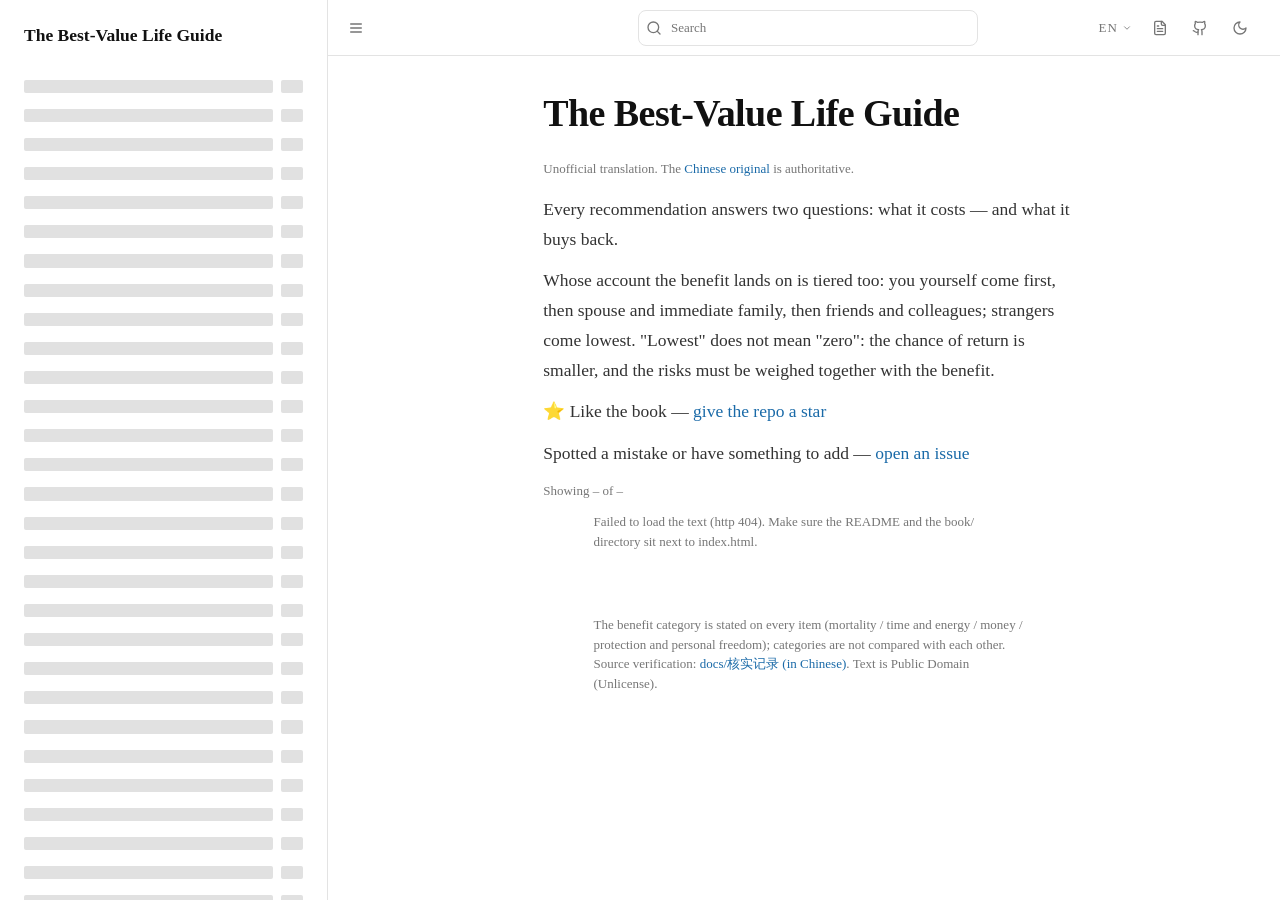
==== site/index.html @ 5a3133ff "fix(site): parse Portuguese field labels in entry cards (#85) I18N.pt already said Custo/Benefício/F" ====
<!doctype html>
<html lang="ru">
<head>
<script>/* per-language override (set in /{lang}/ copies) */ window.__HTLB_LANG__=window.__HTLB_LANG__||null; window.__HTLB_BASE__=window.__HTLB_BASE__||'';</script>
<script>
/* HTLB_LANGS_BEGIN */
window.__HTLB_LANGS__={"codes":["en","ru","zh","es","pt"],"primary":"en","shortLabels":{"en":"EN","ru":"РУ","zh":"中","es":"ES","pt":"PT"},"menuLabels":{"en":"English","ru":"Русский","zh":"中文","es":"Español","pt":"Português"},"readmes":{"en":"README.md","ru":"README.ru.md","zh":"README.zh.md","es":"README.es.md","pt":"README.pt.md"},"ogLocales":{"en":"en_US","ru":"ru_RU","zh":"zh_CN","es":"es_419","pt":"pt_BR"},"inLanguages":{"en":"en","ru":"ru","zh":"zh-CN","es":"es-419","pt":"pt-BR"}};
/* HTLB_LANGS_END */
</script>
<script>
/* Root → /{lang}/ (v2 default). Skip if already under a known lang or v1|v2. */
(function(){
  if (window.__HTLB_LANG__) return;
  try {
    var L = window.__HTLB_LANGS__ || {codes:['en'], primary:'en'};
    var codes = L.codes || ['en'];
    var primary = L.primary || 'en';
    var segs = location.pathname.replace(/\/+$/,'').split('/').filter(Boolean);
    if (segs.length && segs[segs.length-1] === 'index.html') segs.pop();
    var last = segs[segs.length-1] || '';
    if (codes.indexOf(last) >= 0 || last === 'v1' || last === 'v2') return;
    if (segs.length >= 2) {
      var prev = segs[segs.length-2];
      if (prev === 'v1' || prev === 'v2') return;
    }
    var p = new URLSearchParams(location.search);
    var saved = localStorage.getItem('htlb-lang');
    var nav = (navigator.language || '').toLowerCase();
    var sys = null;
    var sorted = codes.slice().sort(function(a,b){ return b.length - a.length; });
    for (var i = 0; i < sorted.length; i++) {
      if (nav.startsWith(sorted[i])) { sys = sorted[i]; break; }
    }
    var lang = p.get('lang') || saved || sys || primary;
    if (codes.indexOf(lang) < 0) lang = primary;
    var prefix = segs.length ? '/' + segs.join('/') + '/' : '/';
    location.replace(prefix + lang + '/' + location.search + location.hash);
  } catch (e) {}
})();
</script>
<meta charset="utf-8">
<meta name="viewport" content="width=device-width, initial-scale=1">
<title>Пособие по выгодной жизни · Меньше времени, сил и расходов — больше жизни, свободы и денег</title>
<meta name="description" content="Руководство, отсортированное по соотношению «результат/затраты»: 528 рекомендаций — здоровье и долголетие, первая помощь, деньги, защита от мошенников, правовые красные линии, работа, семья. У каждой — стоимость, эффект, уровень доказательности и первоисточник; фильтры по деньгам, времени и силе воли.">
<meta name="keywords" content="здоровье,долголетие,доказательная медицина,смертность,экономия,финансы,мошенники,первая помощь,право,пособия,бизнес,выгода">
<meta name="author" content="Как жить выгодно (перевод HowToLiveBetter)">
<meta name="robots" content="index,follow,max-image-preview:large,max-snippet:-1">
<meta name="theme-color" content="#ffffff" media="(prefers-color-scheme: light)">
<meta name="theme-color" content="#111111" media="(prefers-color-scheme: dark)">
<link rel="canonical" href="https://dlgrv.github.io/HowToLiveBetter/">
<link rel="icon" href="data:image/svg+xml,%3Csvg xmlns='http://www.w3.org/2000/svg' viewBox='0 0 64 64'%3E%3Crect width='64' height='64' rx='14' fill='%23111111'/%3E%3Cpath d='M17 33l10 11 20-24' fill='none' stroke='white' stroke-width='7' stroke-linecap='round' stroke-linejoin='round'/%3E%3C/svg%3E">
<meta property="og:type" content="website">
<meta property="og:site_name" content="Пособие по выгодной жизни">
<meta property="og:locale" content="ru_RU">
<meta property="og:url" content="https://dlgrv.github.io/HowToLiveBetter/">
<meta property="og:title" content="Пособие по выгодной жизни">
<meta property="og:description" content="Руководство, отсортированное по соотношению «результат/затраты»: 528 рекомендаций — здоровье и долголетие, первая помощь, деньги, защита от мошенников, правовые красные линии, работа, семья. У каждой — стоимость, эффект, уровень доказательности и первоисточник; фильтры по деньгам, времени и силе воли.">
<meta property="og:image" content="https://dlgrv.github.io/HowToLiveBetter/assets/og/en.png">
<meta property="og:image:width" content="1200">
<meta property="og:image:height" content="630">
<meta name="twitter:card" content="summary_large_image">
<meta name="twitter:title" content="Пособие по выгодной жизни">
<meta name="twitter:description" content="Руководство, отсортированное по соотношению «результат/затраты»: 528 рекомендаций — здоровье и долголетие, первая помощь, деньги, защита от мошенников, правовые красные линии, работа, семья. У каждой — стоимость, эффект, уровень доказательности и первоисточник; фильтры по деньгам, времени и силе воли.">
<meta name="twitter:image" content="https://dlgrv.github.io/HowToLiveBetter/assets/og/en.png">
<script type="application/ld+json">
{"@context":"https://schema.org","@graph":[
{"@type":"WebSite","@id":"https://dlgrv.github.io/HowToLiveBetter/#website","url":"https://dlgrv.github.io/HowToLiveBetter/","name":"Пособие по выгодной жизни","description":"Руководство, отсортированное по соотношению «результат/затраты»: 528 рекомендаций — здоровье и долголетие, первая помощь, деньги, защита от мошенников, правовые красные линии, работа, семья. У каждой — стоимость, эффект, уровень доказательности и первоисточник; фильтры по деньгам, времени и силе воли.","inLanguage":"ru","potentialAction":{"@type":"SearchAction","target":{"@type":"EntryPoint","urlTemplate":"https://dlgrv.github.io/HowToLiveBetter/?q={search_term_string}"},"query-input":"required name=search_term_string"},"isBasedOn":"https://eternity4719.github.io/HowToLiveBetter/","sameAs":["https://eternity4719.github.io/HowToLiveBetter/","https://github.com/eternity4719/HowToLiveBetter"]},
{"@type":"Book","@id":"https://dlgrv.github.io/HowToLiveBetter/#book","name":"Пособие по выгодной жизни","url":"https://dlgrv.github.io/HowToLiveBetter/","inLanguage":"ru","bookFormat":"https://schema.org/EBook","numberOfPages":528,"license":"https://unlicense.org/","abstract":"Руководство, отсортированное по соотношению «результат/затраты»: 528 рекомендаций — здоровье и долголетие, первая помощь, деньги, защита от мошенников, правовые красные линии, работа, семья. У каждой — стоимость, эффект, уровень доказательности и первоисточник; фильтры по деньгам, времени и силе воли.","about":["здоровье","долголетие","личные финансы","первая помощь","право","защита прав потребителей"],"isAccessibleForFree":true,"isBasedOn":"https://eternity4719.github.io/HowToLiveBetter/","sameAs":["https://eternity4719.github.io/HowToLiveBetter/","https://github.com/eternity4719/HowToLiveBetter"]}
]}
</script>
<script>(function(){try{var s=localStorage.getItem('theme');var d=s?s==='dark':matchMedia('(prefers-color-scheme: dark)').matches;if(d)document.documentElement.classList.add('dark')}catch(e){};try{if(localStorage.getItem('htlb-side')==='collapsed')document.documentElement.classList.add('side-collapsed')}catch(e){}})();</script>
<style>
:root{
  --bg:#ffffff; --bg-alt:#f6f6f7; --bg-soft:#f6f6f7; --bg-mute:#f1f1f2; --bg-elv:#ffffff;
  --divider:#e2e2e3; --gutter:#e2e2e3;
  --t1:rgba(60,60,67,1); --t2:rgba(60,60,67,.78); --t3:rgba(60,60,67,.56);
  --brand-1:#3451b2; --brand-2:#3a5ccc; --brand-3:#5672cd; --brand-soft:rgba(100,108,255,.14);
  --green-1:#18794e; --green-soft:rgba(16,185,129,.14);
  --yellow-1:#915930; --yellow-soft:rgba(234,179,8,.14);
  --red-1:#b8272c; --red-soft:rgba(244,63,94,.14);
  --gray-1:#565a5f; --gray-soft:rgba(142,150,170,.14);
  --mark:rgba(234,179,8,.32);
  --shadow:0 1px 2px rgba(0,0,0,.04),0 1px 2px rgba(0,0,0,.06);
  --font:"Inter",ui-sans-serif,system-ui,-apple-system,"Segoe UI",Roboto,"PingFang SC","Hiragino Sans GB","Microsoft YaHei","Noto Sans SC",sans-serif;
  --mono:ui-monospace,"SF Mono",Menlo,Consolas,"Liberation Mono",monospace;
  --nav-h:64px; --side-w:272px;
  color-scheme:light;
}
html.dark{
  --bg:#1b1b1f; --bg-alt:#161618; --bg-soft:#202127; --bg-mute:#2b2b2f; --bg-elv:#202127;
  --divider:#2e2e32; --gutter:#000000;
  --t1:rgba(255,255,245,.86); --t2:rgba(235,235,245,.6); --t3:rgba(235,235,245,.38);
  --brand-1:#a8b1ff; --brand-2:#5c73e7; --brand-3:#3e63dd; --brand-soft:rgba(100,108,255,.16);
  --green-1:#3dd68c; --green-soft:rgba(16,185,129,.16);
  --yellow-1:#f9b44e; --yellow-soft:rgba(234,179,8,.16);
  --red-1:#f66f81; --red-soft:rgba(244,63,94,.16);
  --gray-1:#a4a8ae; --gray-soft:rgba(142,150,170,.16);
  --mark:rgba(234,179,8,.28);
  --shadow:0 1px 2px rgba(0,0,0,.3);
  color-scheme:dark;
}
*{box-sizing:border-box}
html{scroll-padding-top:calc(var(--nav-h) + 16px)}
body{margin:0;background:var(--bg);color:var(--t1);font:14px/1.7 var(--font);-webkit-font-smoothing:antialiased}
a{color:var(--brand-1);text-decoration:none;transition:color .25s}
a:hover{color:var(--brand-2);text-decoration:underline;text-underline-offset:2px}
button{font:inherit;color:inherit;background:none;border:0;padding:0;cursor:pointer}
:focus-visible{outline:2px solid var(--brand-1);outline-offset:2px;border-radius:4px}
mark{background:var(--mark);color:inherit;border-radius:2px;padding:0 1px}
[hidden]{display:none!important}

/* nav */
.nav{position:fixed;top:0;left:0;right:0;height:var(--nav-h);z-index:30;background:var(--bg);border-bottom:1px solid var(--divider)}
.nav-in{height:100%;display:flex;align-items:center;gap:16px;padding:0 24px}
.title{display:flex;align-items:center;gap:10px;font-weight:600;font-size:16px;color:var(--t1);white-space:nowrap}
.title:hover{text-decoration:none;color:var(--t1)}
.side-title{display:none}
.logo{width:24px;height:24px;border-radius:6px;background:linear-gradient(135deg,var(--brand-3),var(--brand-1));display:grid;place-items:center;color:#fff;font-size:12px;font-weight:700}
.logo svg{width:15px;height:15px}
.search{flex:1;max-width:520px;margin-left:auto;position:relative}
.search input{width:100%;height:40px;padding:0 44px 0 40px;border-radius:8px;border:1px solid transparent;background:var(--bg-alt);color:var(--t1);font:inherit;font-size:14px;transition:border-color .25s,background .25s}
.search input:hover{border-color:var(--divider)}
.search input:focus{outline:0;border-color:var(--brand-1);background:var(--bg)}
.search input::placeholder{color:var(--t3)}
.search svg{position:absolute;left:12px;top:50%;transform:translateY(-50%);width:18px;height:18px;fill:none;stroke:var(--t3);stroke-width:2;pointer-events:none}
.search kbd{position:absolute;right:10px;top:50%;transform:translateY(-50%);font:500 11px/1 var(--font);color:var(--t3);border:1px solid var(--divider);border-radius:4px;padding:3px 6px;background:var(--bg-elv);pointer-events:none}
.nav-r{display:flex;align-items:center;gap:8px}
.icon-btn{width:36px;height:36px;border-radius:8px;display:grid;place-items:center;color:var(--t2);transition:background .25s,color .25s;flex:0 0 auto}
.icon-btn:hover{background:var(--bg-soft);color:var(--t1)}
.icon-btn svg{width:20px;height:20px}
/* кнопка темы вместо ползунка (v1 тоже): луна в светлой, солнце в тёмной */
.theme-btn .sun{display:none}
html.dark .theme-btn .sun{display:block}
html.dark .theme-btn .moon{display:none}
/* старый ползунок темы больше не используется */
.switch{display:none!important}
.menu-btn{display:none}

/* sidebar */
.sidebar{position:fixed;top:var(--nav-h);bottom:0;left:0;width:var(--side-w);background:var(--bg-alt);padding:32px 32px 96px;overflow-y:auto;overscroll-behavior:contain;z-index:20}
.group{padding-bottom:20px;margin-bottom:20px;border-bottom:1px solid var(--divider)}
.group:last-of-type{border-bottom:0}
.gt{font-size:14px;font-weight:700;color:var(--t1);line-height:24px;margin-bottom:4px;display:block}
.gt small{font-weight:400;font-size:12px;color:var(--t3);display:block;line-height:16px;margin-top:2px}
.sec-links{display:flex;flex-direction:column}
.sec-link{display:flex;justify-content:space-between;align-items:center;gap:8px;padding:4px 0;font-size:14px;font-weight:500;color:var(--t2);line-height:24px;text-align:left;transition:color .25s;border-radius:0}
.sec-link:hover{color:var(--t1)}
.sec-link[aria-pressed="true"]{color:var(--brand-1)}
.sec-link i{font-style:normal;font-size:12px;color:var(--t3);font-variant-numeric:tabular-nums}
.sec-link.all{padding-bottom:8px;margin-bottom:4px;border-bottom:1px solid var(--divider)}
.chips{display:flex;flex-wrap:wrap;gap:6px;padding-top:6px}
.chip{border:1px solid var(--divider);background:var(--bg-elv);color:var(--t2);border-radius:999px;padding:3px 11px;font-size:12px;font-weight:500;line-height:18px;transition:all .2s}
.chip:hover{border-color:var(--brand-3);color:var(--t1)}
.chip[aria-pressed="true"]{background:var(--brand-soft);border-color:var(--brand-1);color:var(--brand-1)}
.toggle{display:flex;align-items:center;gap:8px;font-size:13px;color:var(--t2);padding:4px 0;cursor:pointer;font-weight:500}
.toggle input{accent-color:var(--brand-1);width:15px;height:15px;margin:0}
.reset{display:inline-flex;align-items:center;gap:6px;margin-top:8px;padding:6px 14px;border:1px solid var(--divider);border-radius:20px;font-size:13px;font-weight:500;color:var(--t2);background:var(--bg-elv);transition:all .25s}
.reset:hover{border-color:var(--brand-1);color:var(--brand-1)}
.doc-links{margin-top:8px;font-size:14px;color:var(--t3)}
.doc-links a{margin-right:4px}
.hint{font-size:12px;color:var(--t3);line-height:1.6;margin-top:16px}
.hint p{margin:4px 0}
.backdrop{display:none}

/* content */
.content{padding:calc(var(--nav-h) + 40px) 48px 128px calc(var(--side-w) + 48px)}
.doc{max-width:900px;margin:0 auto}
.doc-head{margin-bottom:28px}
.doc-head h1{font-size:32px;line-height:40px;font-weight:700;letter-spacing:-.02em;margin:0 0 8px}
.doc-head p{margin:0;color:var(--t2);font-size:16px}
.doc-head .stat{color:var(--t3);font-size:14px;margin-top:6px}
.doc-head .meta-line{margin-top:10px;font-size:14px;color:var(--t3)}
.doc-head .meta-line a{white-space:nowrap;margin:0 6px}
.doc-head .fork-note{margin:10px 0 0;font-size:13px;line-height:1.5;color:var(--t3)}
.doc-head .fork-note a{color:var(--brand-1)}
#feedback-line{margin-top:6px}
.meta-line a{color:var(--t2);text-decoration:underline;text-decoration-color:var(--divider);text-underline-offset:3px}
.meta-line a:hover{color:var(--brand-1);text-decoration-color:var(--brand-1)}

.sec-block{margin-top:40px}
.sec-h{display:flex;align-items:baseline;gap:12px;padding-top:24px;border-top:1px solid var(--divider);margin-bottom:8px}
.sec-h h2{font-size:24px;line-height:32px;font-weight:600;letter-spacing:-.02em;margin:0}
.sec-h .shown{margin-left:auto;font-size:13px;color:var(--t3);font-variant-numeric:tabular-nums}
.intro{margin:0 0 20px;color:var(--t2);font-size:14px;max-width:100%}

.card{background:var(--bg-soft);border:1px solid transparent;border-radius:12px;padding:22px 24px 18px;margin-bottom:16px;transition:border-color .25s,background .25s;content-visibility:auto;contain-intrinsic-size:300px;contain-intrinsic-size:auto 300px}
.card:hover{border-color:var(--divider)}
.card-h{display:flex;align-items:flex-start;gap:10px;margin-bottom:10px}
.card-h h3{margin:0;font-size:18px;line-height:28px;font-weight:600;letter-spacing:-.01em;flex:1;min-width:0;overflow-wrap:anywhere}
.card-h .idx{color:var(--t3);font-size:14px;line-height:28px;font-variant-numeric:tabular-nums;min-width:22px}
.card-h .anchor{opacity:0;color:var(--brand-1);font-size:16px;line-height:28px;font-weight:500;transition:opacity .2s}
.card:hover .anchor,.anchor:focus-visible{opacity:1}
.badges{display:flex;flex-wrap:wrap;gap:6px;margin-bottom:14px}
.badge{display:inline-block;border-radius:10px;padding:0 10px;line-height:20px;font-size:12px;font-weight:600;white-space:nowrap;transform:translateY(0)}
.badge.tip{background:var(--brand-soft);color:var(--brand-1)}
.badge.A{background:var(--green-soft);color:var(--green-1)}
.badge.B{background:var(--yellow-soft);color:var(--yellow-1)}
.badge.C{background:var(--gray-soft);color:var(--gray-1)}
.badge.danger{background:var(--red-soft);color:var(--red-1)}
.badge.warn{background:var(--yellow-soft);color:var(--yellow-1)}
.badge.plain{background:var(--gray-soft);color:var(--t2);font-weight:500}
.badge.r3{background:var(--brand-soft);color:var(--brand-1)}
.badge.r2{background:var(--green-soft);color:var(--green-1)}
.badge.r1{background:var(--gray-soft);color:var(--gray-1)}
.human{margin:0 0 14px;padding:10px 14px;border-left:2px solid var(--brand-1);background:var(--brand-soft);border-radius:0 6px 6px 0;font-size:15px;line-height:1.75;color:var(--t1);overflow-wrap:anywhere}
.rows{display:grid;grid-template-columns:auto 1fr;gap:8px 16px;font-size:14px;line-height:1.75}
.rows .k{color:var(--t3);font-weight:500;font-size:13px;line-height:1.75;padding-top:1px}
.rows .v{color:var(--t1);min-width:0;overflow-wrap:anywhere}
.rows .v.note{color:var(--t2)}
.src{margin-top:14px;border-top:1px solid var(--divider);padding-top:10px}
.src summary{list-style:none;cursor:pointer;font-size:13px;font-weight:500;color:var(--t2);display:flex;align-items:center;gap:6px;user-select:none}
.src summary::-webkit-details-marker{display:none}
.src summary::before{content:"";width:6px;height:6px;border-right:1.5px solid var(--t3);border-bottom:1.5px solid var(--t3);transform:rotate(-45deg);transition:transform .2s;margin-right:2px}
.src[open] summary::before{transform:rotate(45deg)}
.src .body{padding-top:8px;font-size:13px;line-height:1.75;color:var(--t2);overflow-wrap:anywhere}
.src .body ul{margin:6px 0 0;padding-left:1.25em;list-style:disc}
.src .body li{margin:0 0 6px}
.src .body li:last-child{margin-bottom:0}

abbr.term{text-decoration:none;border-bottom:1px dotted var(--t3);cursor:help}
abbr.term:hover{border-bottom-color:var(--brand-1);color:var(--brand-1)}
.pop{position:absolute;z-index:40;background:var(--bg-elv);border:1px solid var(--divider);border-radius:8px;box-shadow:0 8px 24px rgba(0,0,0,.14);padding:10px 12px;font-size:13px;line-height:1.6;color:var(--t2)}
.pop b{display:block;color:var(--t1);font-weight:600;margin-bottom:2px}
.empty{border:1px dashed var(--divider);border-radius:12px;padding:40px 24px;text-align:center;color:var(--t2);margin-top:24px}
.empty button{margin-top:12px;padding:7px 16px;border:1px solid var(--divider);border-radius:20px;font-weight:500;background:var(--bg-elv)}
.empty button:hover{border-color:var(--brand-1);color:var(--brand-1)}
.status{color:var(--t3);padding:40px 0;text-align:center}
.status code{font-family:var(--mono);font-size:13px;background:var(--bg-mute);padding:2px 6px;border-radius:4px}
.skel,.skel-bar{display:none}
.foot{margin-top:64px;padding-top:24px;border-top:1px solid var(--divider);color:var(--t3);font-size:13px;line-height:1.7}

@media (max-width:960px){
  :root{--nav-h:56px}
  .nav-in{padding:0 calc((var(--nav-h) - 36px) / 2);gap:10px}
  .title span{display:none}
  .search input{padding-right:16px}
  .search kbd{display:none}
  .menu-btn{display:grid}
  .ic-doc{display:none}
  .sidebar{transform:translateX(-100%);transition:transform .25s;box-shadow:none;padding:24px 24px 96px;width:min(var(--side-w),86vw)}
  .sidebar.open{transform:none;box-shadow:0 8px 24px rgba(0,0,0,.2)}
  .backdrop{display:block;position:fixed;inset:0;background:rgba(0,0,0,.4);z-index:15;opacity:0;pointer-events:none;transition:opacity .25s}
  .backdrop.on{opacity:1;pointer-events:auto}
  .content{padding:calc(var(--nav-h) + 24px) 20px 96px}
  .doc-head h1{font-size:26px;line-height:34px}
  .card{padding:18px 16px 14px;border-radius:10px}
  .card-h h3{font-size:16px;line-height:24px}
  .card-h .idx{line-height:24px}
  .human{padding:9px 12px;font-size:14px;margin-bottom:12px}
  .rows{grid-template-columns:1fr;gap:4px}
  .rows .k{padding-top:6px}
  .rows .k:first-child{padding-top:0}
}
@media (prefers-reduced-motion:reduce){*{transition:none!important}}

/* language dropdown */
.lang-dd{position:relative}
.lang-dd>summary{list-style:none;cursor:pointer;display:grid;place-items:center;gap:5px;height:36px;border-radius:8px;border:0;background:none;grid-auto-flow:column;grid-template-columns:auto auto;column-gap:4px;align-items:center;padding:0 8px;width:auto;min-width:32px;transition:background .25s,color .25s}
.lang-dd>summary::-webkit-details-marker{display:none}
.lang-dd>summary:hover{background:var(--bg-soft);color:var(--t1)}
.lang-dd>summary svg{width:12px;height:12px;color:var(--t3)}
#lang-label{font:600 12px/1 var(--sans);letter-spacing:.08em}
.lang-dd[open]>summary{background:var(--bg-soft);color:var(--t1)}
.lang-menu{position:absolute;right:0;top:calc(100% + 6px);background:var(--bg-elv);border:1px solid var(--divider);border-radius:10px;box-shadow:0 8px 24px rgba(0,0,0,.18);padding:4px;min-width:120px;z-index:50}
.lang-menu button{display:block;width:100%;text-align:left;padding:7px 12px;border:0;border-radius:7px;background:none;color:var(--t1);font:inherit;font-size:13px;cursor:pointer;white-space:nowrap}
.lang-menu button:hover{background:var(--brand-soft);color:var(--brand-1)}
.lang-menu button[aria-current="true"]{color:var(--brand-1);font-weight:600}

</style>
</head>
<body>

<noscript>
  <div class="doc">
    <div class="doc-head">
      <h1>Пособие по выгодной жизни</h1>
      <p>Русский перевод книги HowToLiveBetter (高性价比人生指南 · «Пособие по выгодной жизни»): 31 раздел, каждая рекомендация — с стоимостью, эффектом, уровнем доказательности и первоисточником.</p>
      <p>Фильтры и поиск на этой странице требуют JavaScript. Текст можно читать напрямую: <a href="README.ru.md">README.ru.md</a> (оглавление) и каталог <a href="book/ru/">book/ru/</a>.</p>
    </div>
  </div>
</noscript>

<header class="nav">
  <div class="nav-in">
    <button type="button" class="icon-btn menu-btn" id="menu" aria-label="Открыть фильтры" aria-expanded="false"><svg viewBox="0 0 24 24" fill="none" stroke="currentColor" stroke-width="2" stroke-linecap="round" stroke-linejoin="round" aria-hidden="true"><line x1="4" x2="20" y1="6" y2="6"/><line x1="4" x2="20" y1="12" y2="12"/><line x1="4" x2="20" y1="18" y2="18"/></svg></button>
    <a class="title nav-title" href="./"><span class="logo" aria-hidden="true"><svg viewBox="0 0 24 24"><path d="M6 12.5l4 4 8-9.5" fill="none" stroke="currentColor" stroke-width="2.6" stroke-linecap="round" stroke-linejoin="round"/></svg></span><span>Пособие по выгодной жизни</span></a>
    <label class="search">
      <svg viewBox="0 0 24 24" fill="none" stroke="currentColor" stroke-width="2" stroke-linecap="round" stroke-linejoin="round" aria-hidden="true"><circle cx="11" cy="11" r="8"/><path d="m21 21-4.3-4.3"/></svg>
      <input id="q" type="search" placeholder="Поиск по рекомендациям" autocomplete="off" aria-label="Поиск по рекомендациям">
      <kbd>/</kbd>
    </label>
    <div class="nav-r">
      <details class="lang-dd" id="lang">
        <summary title="Language / Язык / 语言" aria-label="Выбрать язык"><span id="lang-label">РУ</span><svg viewBox="0 0 24 24" fill="none" stroke="currentColor" stroke-width="2" stroke-linecap="round" stroke-linejoin="round" aria-hidden="true"><path d="m6 9 6 6 6-6"/></svg></summary>
                                                                                                                                                                                                                                                                                                                                                                                <div class="lang-menu" role="menu">
          <button type="button" role="menuitem" data-lang="en">English</button>
          <button type="button" role="menuitem" data-lang="ru">Русский</button>
          <button type="button" role="menuitem" data-lang="zh">中文</button>
          <button type="button" role="menuitem" data-lang="es">Español</button>
          <button type="button" role="menuitem" data-lang="pt">Português</button>
        </div>
      </details>
      <a class="icon-btn ic-doc" href="README.ru.md" title="Открыть README.ru" aria-label="README"><svg viewBox="0 0 24 24" fill="none" stroke="currentColor" stroke-width="2" stroke-linecap="round" stroke-linejoin="round" aria-hidden="true"><path d="M15 2H6a2 2 0 0 0-2 2v16a2 2 0 0 0 2 2h12a2 2 0 0 0 2-2V7Z"/><path d="M14 2v4a2 2 0 0 0 2 2h4"/><path d="M10 9H8"/><path d="M16 13H8"/><path d="M16 17H8"/></svg></a>
      <a class="icon-btn ic-gh" href="https://github.com/dlgrv/HowToLiveBetter" target="_blank" rel="noopener" title="Исходный репозиторий на GitHub" aria-label="GitHub"><svg viewBox="0 0 24 24" fill="none" stroke="currentColor" stroke-width="2" stroke-linecap="round" stroke-linejoin="round" aria-hidden="true"><path d="M15 22v-4a4.8 4.8 0 0 0-1-3.5c3 0 6-2 6-5.5.08-1.25-.27-2.48-1-3.5.28-1.15.28-2.35 0-3.5 0 0-1 0-3 1.5-2.64-.5-5.36-.5-8 0C6 2 5 2 5 2c-.3 1.15-.3 2.35 0 3.5A5.403 5.403 0 0 0 4 9c0 3.5 3 5.5 6 5.5-.39.49-.68 1.05-.85 1.65-.17.6-.22 1.23-.15 1.85v4"/><path d="M9 18c-4.51 2-5-2-7-2"/></svg></a>
      <button type="button" class="icon-btn theme-btn" id="theme" aria-label="Переключить тёмную тему" title="Переключить тёмную тему"><svg class="sun" viewBox="0 0 24 24" fill="none" stroke="currentColor" stroke-width="2" stroke-linecap="round" stroke-linejoin="round" aria-hidden="true"><circle cx="12" cy="12" r="4"/><path d="M12 2v2"/><path d="M12 20v2"/><path d="m4.93 4.93 1.41 1.41"/><path d="m17.66 17.66 1.41 1.41"/><path d="M2 12h2"/><path d="M20 12h2"/><path d="m19.07 4.93-1.41 1.41"/><path d="m6.34 17.66-1.41 1.41"/></svg><svg class="moon" viewBox="0 0 24 24" fill="none" stroke="currentColor" stroke-width="2" stroke-linecap="round" stroke-linejoin="round" aria-hidden="true"><path d="M12 3a6 6 0 0 0 9 9 9 9 0 1 1-9-9Z"/></svg></button>
    </div>
  </div>
</header>

<div class="backdrop" id="backdrop"></div>
<div class="pop" id="pop" role="tooltip" hidden><b></b><span></span></div>
<aside class="sidebar" id="sidebar">
  <a class="title side-title" href="./"><span class="logo" aria-hidden="true"><svg viewBox="0 0 24 24"><path d="M6 12.5l4 4 8-9.5" fill="none" stroke="currentColor" stroke-width="2.6" stroke-linecap="round" stroke-linejoin="round"/></svg></span><span>Пособие по выгодной жизни</span></a>
  <div class="group">
    <div class="sec-links" id="f-sec" data-dim="sec" aria-busy="true">
      <div class="skel-nav" id="skel-nav" aria-hidden="true"></div>
      <script>
      (function(){
        var sk=document.getElementById('skel-nav'); if(!sk) return;
        var W=[42,88,62,74,55,70,48,81,66,58,76,44,69,83,51,72,60,77,53,64,79,47,71,56,85,50,68,73,59,80,46,65,78,54];
        var html='', i;
        for(i=0;i<W.length;i++){
          html+='<div class="skel-nav-row"><i class="skel-bar" style="width:'+W[i]+'%"></i><i class="skel-bar skel-bar-sm" style="width:1.4rem"></i></div>';
        }
        sk.innerHTML=html;
      })();
      </script>
    </div>
  </div>
  <div class="group">
    <div class="gt">Выгода/затраты <small>Оценка автора, сравнима в рамках одной категории</small></div>
    <div class="chips" data-dim="ratio">
      <button type="button" class="chip" data-v="极高" aria-pressed="false">Очень высокая</button>
      <button type="button" class="chip" data-v="高" aria-pressed="false">Высокая</button>
      <button type="button" class="chip" data-v="一般" aria-pressed="false">Обычная</button>
    </div>
  </div>
  <div class="group">
    <div class="gt">Что получаешь <small>Категории не сравниваются между собой</small></div>
    <div class="chips" data-dim="lens">
      <button type="button" class="chip" data-v="死亡率" aria-pressed="false">Жизнь</button>
      <button type="button" class="chip" data-v="金钱" aria-pressed="false">Деньги</button>
      <button type="button" class="chip" data-v="时间" aria-pressed="false">Время и силы</button>
      <button type="button" class="chip" data-v="自由" aria-pressed="false">Свобода</button>
    </div>
  </div>
  <div class="group">
    <div class="gt">Доказательность <small>Метаанализ/RCT · есть исследования · консенсус</small></div>
    <div class="chips" data-dim="grade">
      <button type="button" class="chip" data-v="A" aria-pressed="false">Уровень A</button>
      <button type="button" class="chip" data-v="B" aria-pressed="false">Уровень B</button>
      <button type="button" class="chip" data-v="C" aria-pressed="false">Уровень C</button>
    </div>
  </div>
  <div class="group">
    <div class="gt">Деньги</div>
    <div class="chips" data-dim="money">
      <button type="button" class="chip" data-v="0" aria-pressed="false">Бесплатно</button>
      <button type="button" class="chip" data-v="少" aria-pressed="false">Мало</button>
      <button type="button" class="chip" data-v="多" aria-pressed="false">Много</button>
    </div>
  </div>
  <div class="group">
    <div class="gt">Время</div>
    <div class="chips" data-dim="time">
      <button type="button" class="chip" data-v="少" aria-pressed="false">На бегу</button>
      <button type="button" class="chip" data-v="中" aria-pressed="false">Несколько часов</button>
      <button type="button" class="chip" data-v="多" aria-pressed="false">Каждый день</button>
    </div>
  </div>
  <div class="group">
    <div class="gt">Сила воли</div>
    <div class="chips" data-dim="will">
      <button type="button" class="chip" data-v="否" aria-pressed="false">Не нужна</button>
      <button type="button" class="chip" data-v="些" aria-pressed="false">Немного</button>
      <button type="button" class="chip" data-v="是" aria-pressed="false">Сильно</button>
    </div>
  </div>
  <div class="group">
    <label class="toggle"><input type="checkbox" id="f-dispute"> только спорные</label>
    <label class="toggle"><input type="checkbox" id="f-todo"> только требующие проверки</label>
    <button type="button" class="reset" id="reset">Сбросить фильтры</button>
  </div>
  <div class="hint">
    <p>Раздел выбирается один, затраты и уровень — можно несколько. Внутри группы выбор «или», между группами «и».</p>
    <p>Внутри раздела — по убыванию выгоды. Поиск не меняет порядок.</p>
    <p>Данные — из каталога <a href="book/ru/">book/ru/</a> (…); правки текста вносятся там.</p>
  </div>
</aside>

<main class="content">
  <div class="doc">
    <div class="doc-head">
      <h1>Пособие по выгодной жизни</h1>
      <p class="fork-note" id="fork-note"></p>
      <p>Каждая рекомендация отвечает на два вопроса: чем рискуешь — и что получаешь.</p>
      <p>Кому достаётся выгода, тоже разбито по уровням: сам ты — выше всего, затем супруг и близкие родственники, потом друзья и коллеги, незнакомцы — ниже всех. «Ниже всех» не значит «ноль»: просто надёжда на ответ меньше, а риски нужно учитывать вместе с выгодой.</p>
      <p class="meta-line" id="feedback-line-star">
        <span aria-hidden="true">⭐</span>
        <span id="fb-star-t">Понравилась книга —</span>
        <a id="fb-star" href="https://github.com/dlgrv/HowToLiveBetter" target="_blank" rel="noopener">поставьте звезду репозиторию</a>
      </p>
      <p class="meta-line" id="feedback-line">
        <span id="fb-issue-t">Нашли ошибку в переводе или есть что добавить —</span>
        <a id="fb-issue" href="https://github.com/dlgrv/HowToLiveBetter/issues/new?template=translation-feedback.md" target="_blank" rel="noopener">откройте issue</a>
      </p>
      <div class="stat" aria-live="polite">Показано <span id="cnt"><i class="skel-bar skel-stat" aria-hidden="true"></i><span class="stat-fallback">–</span></span> из <span id="tot"><i class="skel-bar skel-stat" aria-hidden="true"></i><span class="stat-fallback">–</span></span></div>
    </div>
    <div id="list" aria-busy="true">
      <div class="skel" id="skel" aria-hidden="true"></div>
      <script>
      (function(){
        var sk=document.getElementById('skel'); if(!sk) return;
        var H=[[42,3],[48,3],[36,3],[55,3],[40,3],[50,3]];
        var C=[
          [72,100,88,92,78],[64,96,70,85,60],[68,100,82,90,74],
          [58,94,76,88,66],[75,98,84,91,71],[61,95,68,80,55],
          [70,100,80,86,72],[66,97,73,89,63],[77,99,85,93,69]
        ];
        function card(a){
          return '<div class="skel-card">'
            +'<i class="skel-bar" style="width:'+a[0]+'%"></i>'
            +'<i class="skel-bar skel-bar-body" style="width:'+a[1]+'%"></i>'
            +'<i class="skel-bar skel-bar-body" style="width:'+a[2]+'%"></i>'
            +'<i class="skel-bar skel-bar-sm" style="width:5rem;margin-top:var(--sp-3)"></i>'
            +'<i class="skel-bar skel-bar-body" style="width:'+a[3]+'%"></i>'
            +'<i class="skel-bar skel-bar-sm" style="width:4.5rem;margin-top:var(--sp-3)"></i>'
            +'<i class="skel-bar skel-bar-body" style="width:'+a[4]+'%"></i>'
            +'</div>';
        }
        var html='', i, j;
        for(i=0;i<H.length;i++){
          html+='<div class="skel-sec"><div class="skel-h"><i class="skel-bar" style="width:'+H[i][0]+'%"></i><i class="skel-bar skel-bar-sm" style="width:3.5rem"></i></div>';
          for(j=0;j<3;j++) html+=card(C[(i*3+j)%C.length]);
          html+='</div>';
        }
        sk.innerHTML=html;
      })();
      </script>
      <div class="status" id="status" hidden></div>
      <div class="empty" id="empty" hidden>
        Ничего не найдено. Уберите один из фильтров или попробуйте более короткий запрос.
        <div><button type="button" id="reset2">Сбросить</button></div>
      </div>
    </div>
    <div class="foot">Категория эффекта указана в каждом пункте (смертность / время и силы / деньги / гарантии и личная свобода); категории между собой не сравниваются. Проверка источников: <a href="https://github.com/dlgrv/HowToLiveBetter/tree/main/docs/%E6%A0%B8%E5%AE%9E%E8%AE%B0%E5%BD%95">docs/核实记录 (на китайском)</a>. Текст — Public Domain (Unlicense).</div>
  </div>
</main>

<script>
const HTLB = window.__HTLB_LANGS__ || {codes:['en'], primary:'en', shortLabels:{}, menuLabels:{}, readmes:{}, ogLocales:{}, inLanguages:{}};
const HTLB_CODES = HTLB.codes || ['en'];
const HTLB_PRIMARY = HTLB.primary || 'en';
const HTLB_CODE_RE = new RegExp('\\/(' + HTLB_CODES.map(c => c.replace(/[.*+?^${}()|[\]\\]/g, '\\$&')).join('|') + ')(?=\\/|$)');
let LANG = HTLB_PRIMARY;
try {
  if (window.__HTLB_LANG__) { LANG = window.__HTLB_LANG__; }
  else {
    const p=new URLSearchParams(location.search); const saved=localStorage.getItem('htlb-lang');
    const nav=(navigator.language||'').toLowerCase();
    let sys = null;
    const sorted = HTLB_CODES.slice().sort((a,b)=>b.length-a.length);
    for (const c of sorted) { if (nav.startsWith(c)) { sys = c; break; } }
    LANG = p.get('lang') || saved || sys || HTLB_PRIMARY;
  }
  if(!HTLB_CODES.includes(LANG)) LANG=HTLB_PRIMARY;
} catch(e){}
window.__HTLB_BASE__ = window.__HTLB_BASE__ || '';
let BOOK_FILES = 0;
function fileCountPhrase(n){
  if (!n) return '…';
  if (LANG === 'zh') return n + ' 个文件';
  if (LANG === 'en') return n + (n === 1 ? ' file' : ' files');
  if (LANG === 'pt') return n + (n === 1 ? ' arquivo' : ' arquivos');
  const m10 = n % 10, m100 = n % 100;
  if (m10 === 1 && m100 !== 11) return n + ' файл';
  if (m10 >= 2 && m10 <= 4 && (m100 < 10 || m100 >= 20)) return n + ' файла';
  return n + ' файлов';
}
if (window.__HTLB_BASE__) { const _f=window.fetch; window.fetch=(u,o)=> _f(typeof u==='string' && !/^([a-z]+:|\/|\.\.\/)/i.test(u) ? window.__HTLB_BASE__+u : u, o); }
window.__setLang = function(l){ try{localStorage.setItem('htlb-lang',l);}catch(e){}
  const suffix = location.search + location.hash;
  let p = location.pathname.replace(HTLB_CODE_RE, '/' + l);
  if (!p.endsWith('/')) p += '/';
  location.href = p + suffix;
};

/* ---------- i18n static UI ---------- */
const I18N = {
 ru:{ htmlLang:'ru', title:'Пособие по выгодной жизни', search:'Поиск по рекомендациям', searchShort:'Поиск',
   noscriptH:'Пособие по выгодной жизни',
   noscriptP:'Русский перевод книги HowToLiveBetter (高性价比人生指南): 31 раздел, каждая рекомендация — с стоимостью, эффектом, уровнем доказательности и первоисточником.',
   noscriptLink:'Фильтры и поиск на этой странице требуют JavaScript. Текст можно читать напрямую: <a href="README.ru.md">README.ru.md</a> (оглавление) и каталог <a href="book/ru/">book/ru/</a>.',
   docHead:'Каждая рекомендация отвечает на два вопроса: чем рискуешь — и что получаешь.',
   docHead2:'Кому достаётся выгода, тоже разбито по уровням: сам ты — выше всего, затем супруг и близкие родственники, потом друзья и коллеги, незнакомцы — ниже всех. «Ниже всех» не значит «ноль»: просто надежда на ответ меньше, а риски нужно учитывать вместе с выгодой.',
   fbAria:'Обратная связь', fbIssueT:'Нашли ошибку в переводе или есть что добавить —', fbIssue:'откройте issue', fbStarT:'Понравилась книга —', fbStar:'поставьте звезду репозиторию',
   shown:'Показано', of:'из', loading:'Загружаю текст…',
   empty:'Ничего не найдено. Уберите один из фильтров или попробуйте более короткий запрос.', reset:'Сбросить', resetF:'Сбросить фильтры',
   sections:'Разделы', ratioH:'Выгода/затраты', ratioS:'Оценка автора, сравнима в рамках одной категории',
   lensH:'Что получаешь', lensS:'Категории не сравниваются между собой',
   gradeH:'Доказательность', gradeS:'Метаанализ/RCT · есть исследования · консенсус', gradeA:'Уровень A', gradeB:'Уровень B', gradeC:'Уровень C',
   moneyH:'Деньги', timeH:'Время', willH:'Сила воли',
   money0:'Бесплатно', moneyL:'Мало', moneyM:'Много', timeL:'На бегу', timeM:'Несколько часов', timeH2:'Каждый день', willN:'Не нужна', willS:'Немного', willB:'Сильно',
   fDispute:'только спорные', fTodo:'только требующие проверки',
   hint1:'Раздел выбирается один, затраты и уровень — можно несколько. Внутри группы выбор «или», между группами «и».',
   hint2:'Внутри раздела — по убыванию выгоды. Поиск не меняет порядок.',
   hint3:'Данные — из каталога <a href="book/ru/">book/ru/</a> ({n}); правки текста вносятся там.',
   foot:'Категория эффекта указана в каждом пункте (смертность / время и силы / деньги / гарантии и личная свобода); категории между собой не сравниваются. Проверка источников: <a href="https://github.com/dlgrv/HowToLiveBetter/tree/main/docs/%E6%A0%B8%E5%AE%9E%E8%AE%B0%E5%BD%95">docs/核实记录 (на китайском)</a>. Текст — Public Domain (Unlicense).',
   kCost:'Стоимость', kGain:'Эффект', kNote:'Примечания', src:'Источники', anchor:'Ссылка на этот пункт',
   ratioBadge:'Выгода/затраты', ratioTitle:'Оценка автора: из уровня эффекта', gradeBadge:'Доказательность', dispute:'Спорно', todo:'Есть непроверенное',
   ratio:{'极高':'Очень высокая','高':'Высокая','一般':'Обычная'},
   lens:{'死亡率':'Жизнь','金钱':'Деньги','时间':'Время и силы','自由':'Свобода'},
   moneyL2:{'0':'Бесплатно','少':'Небольшие траты','多':'Заметные траты'},
   timeL2:{'少':'На бегу','中':'Несколько часов','多':'Каждый день'},
   willL2:{'否':'Без силы воли','些':'Немного усилий','是':'Серьёзные усилия'},
   ratioFull:'Выгода/затраты: ', gradeFull:'Доказательность: ',
   errFile:'Страница открывается только по http. Запустите в каталоге репозитория <code>python -m http.server</code> и откройте <code>http://localhost:8000/</code>, либо используйте адрес GitHub Pages.',
   errLoad:(m)=>`Не удалось загрузить текст (${m}). Проверьте, что README и каталог book/ лежат рядом с index.html.`,
   cap:true,
   allSections:'Разделы',
   readmeHref:'README.ru.md', readmeTitle:'Открыть README.ru',
   menuAria:'Открыть фильтры', sideCollapse:'Свернуть оглавление', sideExpand:'Показать оглавление', themeAria:'Переключить тёмную тему', ghTitle:'Исходный репозиторий на GitHub', ddTitle:'Выбрать язык',
   metaDesc:'Руководство, отсортированное по соотношению «результат/затраты»: 528 рекомендаций — здоровье и долголетие, первая помощь, деньги, защита от мошенников, правовые красные линии, работа, семья. У каждой — стоимость, эффект, уровень доказательности и первоисточник; фильтры по деньгам, времени и силе воли.',
   keywords:'здоровье,долголетие,доказательная медицина,смертность,экономия,финансы,мошенники,первая помощь,право,психология',
   author:'Как жить выгодно (перевод HowToLiveBetter)',
   about:['здоровье','долголетие','личные финансы','первая помощь','право','защита прав потребителей'],
   forkNote:'Неофициальный перевод. Авторитет — <a href="https://eternity4719.github.io/HowToLiveBetter/" target="_blank" rel="noopener">китайский оригинал</a>.',
   snapshotNote:'' },
 en:{ htmlLang:'en', title:'The Best-Value Life Guide', search:'Search the recommendations', searchShort:'Search',
   noscriptH:'The Best-Value Life Guide',
   noscriptP:'English translation of HowToLiveBetter (高性价比人生指南): 31 sections; every recommendation states its cost, benefit, evidence grade, and primary source.',
   noscriptLink:'Filters and search on this page require JavaScript. The text can be read directly: <a href="README.md">README.md</a> (table of contents) and the <a href="book/en/">book/en/</a> directory.',
   docHead:'Every recommendation answers two questions: what it costs — and what it buys back.',
   docHead2:'Whose account the benefit lands on is tiered too: you yourself come first, then spouse and immediate family, then friends and colleagues; strangers come lowest. "Lowest" does not mean "zero": the chance of return is smaller, and the risks must be weighed together with the benefit.',
   fbAria:'Feedback', fbIssueT:'Spotted a mistake or have something to add —', fbIssue:'open an issue', fbStarT:'Like the book —', fbStar:'give the repo a star',
   shown:'Showing', of:'of', loading:'Loading text…',
   empty:'Nothing found. Remove one of the filters or try a shorter query.', reset:'Reset', resetF:'Reset filters',
   sections:'Sections', ratioH:'Benefit / costs', ratioS:'Author judgment, comparable within one category only',
   lensH:'What you get', lensS:'Categories are not compared with each other',
   gradeH:'Evidence', gradeS:'Meta-analysis/RCT · studies exist · consensus', gradeA:'Grade A', gradeB:'Grade B', gradeC:'Grade C',
   moneyH:'Money', timeH:'Time', willH:'Willpower',
   money0:'Free', moneyL:'Little', moneyM:'Much', timeL:'On the go', timeM:'A few hours', timeH2:'Every day', willN:'None needed', willS:'A little', willB:'A lot',
   fDispute:'contested only', fTodo:'unverified only',
   hint1:'One section at a time; costs and level can be combined. Within a group the choice is "or", between groups "and".',
   hint2:'Within a section — by descending benefit. Search does not change the order.',
   hint3:'Data comes from the <a href="book/en/">book/en/</a> directory ({n}); edit the text there.',
   foot:'The benefit category is stated on every item (mortality / time and energy / money / protection and personal freedom); categories are not compared with each other. Source verification: <a href="https://github.com/dlgrv/HowToLiveBetter/tree/main/docs/%E6%A0%B8%E5%AE%9E%E8%AE%B0%E5%BD%95">docs/核实记录 (in Chinese)</a>. Text is Public Domain (Unlicense).',
   kCost:'Cost', kGain:'Benefit', kNote:'Notes', src:'Sources', anchor:'Link to this item',
   ratioBadge:'Benefit/costs', ratioTitle:'Author judgment: from the effect level', gradeBadge:'Evidence', dispute:'Contested', todo:'Has unverified',
   ratio:{'极高':'Very high','高':'High','一般':'Ordinary'},
   lens:{'死亡率':'Lifespan','金钱':'Money','时间':'Time & energy','自由':'Freedom'},
   moneyL2:{'0':'Free','少':'Small spending','多':'Noticeable spending'},
   timeL2:{'少':'On the go','中':'A few hours','多':'Every day'},
   willL2:{'否':'No willpower','些':'A little effort','是':'Serious effort'},
   ratioFull:'Benefit/costs: ', gradeFull:'Evidence: ',
   errFile:'This page only opens over http. Run <code>python -m http.server</code> in the repository directory and open <code>http://localhost:8000/</code>, or use the GitHub Pages address.',
   errLoad:(m)=>`Failed to load the text (${m}). Make sure the README and the book/ directory sit next to index.html.`,
   cap:true,
   allSections:'Sections',
   readmeHref:'README.md', readmeTitle:'Open README',
   menuAria:'Open filters', sideCollapse:'Collapse sidebar', sideExpand:'Expand sidebar', themeAria:'Toggle dark theme', ghTitle:'Source repository on GitHub', ddTitle:'Choose language',
   metaDesc:'A guide sorted by value for money: 528 recommendations — health and longevity, first aid, money, fraud protection, legal red lines, work, family. Each states its cost, benefit, evidence grade, and primary source; filter by money, time, and willpower.',
   keywords:'health,longevity,evidence-based medicine,mortality,saving money,personal finance,fraud,first aid,law,psychology',
   author:'HowToLiveBetter (English translation)',
   about:['health','longevity','personal finance','first aid','law','consumer protection'],
   forkNote:'Unofficial translation. The <a href="https://eternity4719.github.io/HowToLiveBetter/" target="_blank" rel="noopener">Chinese original</a> is authoritative.',
   snapshotNote:'' },
 es:{ htmlLang:'es', title:'Guía de la vida al mejor precio', search:'Busca en las recomendaciones', searchShort:'Buscar',
   noscriptH:'Guía de la vida al mejor precio',
   noscriptP:'Traducción al español de HowToLiveBetter (高性价比人生指南): 31 secciones; cada recomendación indica su costo, beneficio, nivel de evidencia y fuente primaria.',
   noscriptLink:'Los filtros y la búsqueda de esta página requieren JavaScript. El texto se puede leer directamente: <a href="../README.es.md">README.es.md</a> (índice) y el directorio <a href="../book/es/">book/es/</a>.',
   docHead:'Cada recomendación responde a dos preguntas: qué cuesta — y qué devuelve.',
   docHead2:'A quién llega el beneficio también está por niveles: primero tú mismo, luego tu cónyuge y la familia directa, después amigos y colegas; los extraños van al final. «Final» no significa «cero»: la probabilidad de retorno es menor y hay que sopesar los riesgos junto con el beneficio.',
   fbAria:'Comentarios', fbIssueT:'¿Detectaste un error o tienes algo que añadir —', fbIssue:'abre un issue', fbStarT:'¿Te gusta el libro —', fbStar:'dale una estrella al repositorio',
   shown:'Mostrando', of:'de', loading:'Cargando el texto…',
   empty:'No se encontró nada. Quita uno de los filtros o prueba con una búsqueda más corta.', reset:'Reiniciar', resetF:'Reiniciar filtros',
   sections:'Secciones', ratioH:'Beneficio / costos', ratioS:'Juicio del autor, comparable solo dentro de una misma categoría',
   lensH:'Qué obtienes', lensS:'Las categorías no se comparan entre sí',
   gradeH:'Evidencia', gradeS:'Metanálisis/ECR · hay estudios · consenso', gradeA:'Nivel A', gradeB:'Nivel B', gradeC:'Nivel C',
   moneyH:'Dinero', timeH:'Tiempo', willH:'Voluntad',
   money0:'Gratis', moneyL:'Poco', moneyM:'Mucho', timeL:'Al momento', timeM:'Unas horas', timeH2:'A diario', willN:'No hace falta', willS:'Un poco', willB:'Bastante',
   fDispute:'solo controvertidas', fTodo:'solo sin verificar',
   hint1:'Una sección a la vez; costos y nivel se pueden combinar. Dentro de un grupo la elección es «o», entre grupos «y».',
   hint2:'Dentro de una sección — por beneficio descendente. La búsqueda no cambia el orden.',
   hint3:'Los datos vienen del directorio <a href="../book/es/">book/es/</a> ({n}); edita el texto allí.',
   foot:'La categoría del beneficio se indica en cada entrada (mortalidad / tiempo y energía / dinero / protección y libertad personal); las categorías no se comparan entre sí. Verificación de fuentes: <a href="https://github.com/dlgrv/HowToLiveBetter/tree/main/docs/%E6%A0%B8%E5%AE%9E%E8%AE%B0%E5%BD%95">docs/核实记录 (en chino)</a>. El texto es de dominio público (Unlicense).',
   kCost:'Costo', kGain:'Beneficio', kNote:'Notas', src:'Fuentes', anchor:'Enlace a esta entrada',
   ratioBadge:'Beneficio/costos', ratioTitle:'Juicio del autor: a partir del nivel del efecto', gradeBadge:'Evidencia', dispute:'En disputa', todo:'Tiene sin verificar',
   ratio:{'极高':'Muy alta','高':'Alta','一般':'Normal'},
   lens:{'死亡率':'Vida','金钱':'Dinero','时间':'Tiempo y energía','自由':'Libertad'},
   moneyL2:{'0':'Gratis','少':'Gasto pequeño','多':'Gasto notable'},
   timeL2:{'少':'Al momento','中':'Unas horas','多':'A diario'},
   willL2:{'否':'Sin esfuerzo','些':'Un poco de esfuerzo','是':'Esfuerzo serio'},
   ratioFull:'Beneficio/costos: ', gradeFull:'Evidencia: ',
   errFile:'Esta página solo se abre por http. Ejecuta <code>python -m http.server</code> en el directorio del repositorio y abre <code>http://localhost:8000/</code>, o usa la dirección de GitHub Pages.',
   errLoad:(m)=>`No se pudo cargar el texto (${m}). Asegúrate de que el README y el directorio book/ estén junto a index.html.`,
   cap:true,
   allSections:'Secciones',
   readmeHref:'README.es.md', readmeTitle:'Abrir README',
   menuAria:'Abrir filtros', sideCollapse:'Contraer barra lateral', sideExpand:'Expandir barra lateral', themeAria:'Cambiar tema oscuro', ghTitle:'Repositorio fuente en GitHub', ddTitle:'Elegir idioma',
   metaDesc:'Guía ordenada por relación valor-precio: 528 recomendaciones — salud y longevidad, primeros auxilios, dinero, protección contra fraudes, límites legales, trabajo, familia. Cada una indica costo, beneficio, nivel de evidencia y fuente primaria; filtra por dinero, tiempo y voluntad.',
   keywords:'salud,longevidad,medicina basada en evidencia,mortalidad,ahorrar dinero,finanzas personales,fraude,primeros auxilios,ley,psicología',
   about:['salud','longevidad','finanzas personales','primeros auxilios','ley','protección del consumidor'],
   author:'HowToLiveBetter (traducción al español)',
   forkNote:'Traducción no oficial. El <a href="https://eternity4719.github.io/HowToLiveBetter/" target="_blank" rel="noopener">original chino</a> es el autorizado.',
   snapshotNote:'' },
 pt:{ htmlLang:'pt-BR', title:'Guia de vida com melhor custo-benefício', search:'Buscar nas recomendações', searchShort:'Buscar',
   noscriptH:'Guia de vida com melhor custo-benefício',
   noscriptP:'Tradução para o português brasileiro de HowToLiveBetter (高性价比人生指南): 34 seções; cada recomendação indica custo, benefício, nível de evidência e fonte primária.',
   noscriptLink:'Os filtros e a busca desta página exigem JavaScript. O texto pode ser lido diretamente: <a href="../README.pt.md">README.pt.md</a> (índice) e o diretório <a href="../book/pt/">book/pt/</a>.',
   docHead:'Cada recomendação responde a duas perguntas: o que custa — e o que devolve.',
   docHead2:'A quem o benefício chega também é em camadas: primeiro você, depois cônjuge e família direta, depois amigos e colegas; estranhos vêm por último. «Por último» não significa «zero»: a chance de retorno é menor e os riscos precisam ser pesados junto com o benefício.',
   fbAria:'Feedback', fbIssueT:'Encontrou um erro ou quer sugerir algo —', fbIssue:'abra um issue', fbStarT:'Gostou do livro —', fbStar:'dê uma estrela ao repositório',
   shown:'Mostrando', of:'de', loading:'Carregando o texto…',
   empty:'Nada encontrado. Remova um dos filtros ou tente uma busca mais curta.', reset:'Reiniciar', resetF:'Reiniciar filtros',
   sections:'Seções', ratioH:'Benefício / custos', ratioS:'Julgamento do autor, comparável só dentro da mesma categoria',
   lensH:'O que você ganha', lensS:'As categorias não se comparam entre si',
   gradeH:'Evidência', gradeS:'Metanálise/ECR · há estudos · consenso', gradeA:'Nível A', gradeB:'Nível B', gradeC:'Nível C',
   moneyH:'Dinheiro', timeH:'Tempo', willH:'Força de vontade',
   money0:'Grátis', moneyL:'Pouco', moneyM:'Muito', timeL:'Na hora', timeM:'Algumas horas', timeH2:'Todo dia', willN:'Não precisa', willS:'Um pouco', willB:'Bastante',
   fDispute:'só controversas', fTodo:'só sem verificar',
   hint1:'Uma seção por vez; custos e nível podem ser combinados. Dentro de um grupo a escolha é «ou», entre grupos «e».',
   hint2:'Dentro de uma seção — por benefício decrescente. A busca não altera a ordem.',
   hint3:'Os dados vêm do diretório <a href="../book/pt/">book/pt/</a> ({n}); edite o texto lá.',
   foot:'A categoria do benefício está em cada entrada (mortalidade / tempo e energia / dinheiro / proteção e liberdade pessoal); as categorias não se comparam entre si. Verificação de fontes: <a href="https://github.com/dlgrv/HowToLiveBetter/tree/main/docs/%E6%A0%B8%E5%AE%9E%E8%AE%B0%E5%BD%95">docs/核实记录 (em chinês)</a>. O texto é de domínio público (Unlicense).',
   kCost:'Custo', kGain:'Benefício', kNote:'Notas', src:'Fontes', anchor:'Link para esta entrada',
   ratioBadge:'Benefício/custos', ratioTitle:'Julgamento do autor: a partir do nível do efeito', gradeBadge:'Evidência', dispute:'Em disputa', todo:'Tem item sem verificar',
   ratio:{'极高':'Muito alta','高':'Alta','一般':'Normal'},
   lens:{'死亡率':'Vida','金钱':'Dinheiro','时间':'Tempo e energia','自由':'Liberdade'},
   moneyL2:{'0':'Grátis','少':'Gasto pequeno','多':'Gasto relevante'},
   timeL2:{'少':'Na hora','中':'Algumas horas','多':'Todo dia'},
   willL2:{'否':'Sem esforço','些':'Um pouco de esforço','是':'Esforço sério'},
   ratioFull:'Benefício/custos: ', gradeFull:'Evidência: ',
   errFile:'Esta página só abre por http. Execute <code>python -m http.server</code> no diretório do repositório e abra <code>http://localhost:8000/</code>, ou use o endereço do GitHub Pages.',
   errLoad:(m)=>`Não foi possível carregar o texto (${m}). Confira se o README e o diretório book/ estão ao lado de index.html.`,
   cap:true,
   allSections:'Seções',
   readmeHref:'README.pt.md', readmeTitle:'Abrir README',
   menuAria:'Abrir filtros', sideCollapse:'Recolher barra lateral', sideExpand:'Expandir barra lateral', themeAria:'Alternar tema escuro', ghTitle:'Repositório fonte no GitHub', ddTitle:'Escolher idioma',
   metaDesc:'Guia ordenado por custo-benefício: 528 recomendações — saúde e longevidade, primeiros socorros, dinheiro, proteção contra fraudes, limites legais, trabalho, família. Cada uma indica custo, benefício, nível de evidência e fonte primária; filtre por dinheiro, tempo e força de vontade.',
   keywords:'saúde,longevidade,medicina baseada em evidências,mortalidade,economizar dinheiro,finanças pessoais,fraude,primeiros socorros,direito,psicologia',
   about:['saúde','longevidade','finanças pessoais','primeiros socorros','direito','proteção do consumidor'],
   author:'HowToLiveBetter (tradução para português brasileiro)',
   forkNote:'Tradução não oficial. O <a href="https://eternity4719.github.io/HowToLiveBetter/" target="_blank" rel="noopener">original em chinês</a> é o autoritativo.',
   snapshotNote:'' },
 zh:{ htmlLang:'zh-CN', title:'高性价比人生指南', search:'搜索建议', searchShort:'搜索',
   noscriptH:'高性价比人生指南',
   noscriptP:'《高性价比人生指南》：31 个小节，每条建议都写明成本、收益、证据等级与原始出处。',
   noscriptLink:'本页的筛选与搜索需要 JavaScript。也可直接阅读：<a href="README.zh.md">README.zh.md</a>（目录）与 <a href="book/">book/</a> 目录。',
   docHead:'每条建议回答两个问题：付出什么——换回什么。',
   docHead2:'收益算在谁头上也分档：你自己最高，其次是配偶与直系亲属，再次是朋友同事，陌生人最低。「最低」不是「零」：只是回报的期望更小，风险要与收益一起权衡。',
   fbAria:'反馈', fbIssueT:'发现翻译有误或有补充想法 —', fbIssue:'欢迎提 issue', fbStarT:'觉得这本书不错 —', fbStar:'给仓库点个 star',
   shown:'显示', of:'/', loading:'正在载入正文…',
   empty:'没有符合条件的结果。请去掉一个筛选条件，或换更短的关键词。', reset:'重置', resetF:'重置筛选',
   sections:'小节', ratioH:'性价比', ratioS:'作者判断，仅在同一口径内可比',
   lensH:'换回什么', lensS:'不同口径之间不做比较',
   gradeH:'证据等级', gradeS:'荟萃分析/RCT · 有研究支持 · 共识', gradeA:'A 级', gradeB:'B 级', gradeC:'C 级',
   moneyH:'花钱', timeH:'花时间', willH:'要毅力',
   money0:'免费', moneyL:'少', moneyM:'多', timeL:'顺手', timeM:'几小时', timeH2:'每天', willN:'不需要', willS:'一点点', willB:'明显',
   fDispute:'只看有争议', fTodo:'只看待核实',
   hint1:'小节单选，花费与等级可多选。组内「或」，组间「且」。',
   hint2:'小节内按性价比从高到低排列，搜索不改变顺序。',
   hint3:'数据来自 <a href="book/">book/</a> 目录（{n}）；改正文请改那里。',
   foot:'每个条目都标明收益口径（死亡率 / 时间精力 / 金钱 / 保障与人身自由）；口径之间不做比较。来源核查：<a href="https://github.com/dlgrv/HowToLiveBetter/tree/main/docs/%E6%A0%B8%E5%AE%9E%E8%AE%B0%E5%BD%95">docs/核实记录（中文）</a>。正文为 Public Domain（Unlicense）。',
   kCost:'成本', kGain:'收益', kNote:'备注', src:'来源', anchor:'链接到此条',
   ratioBadge:'性价比', ratioTitle:'作者判断：由效果量级', gradeBadge:'证据', dispute:'争议', todo:'有待核实',
   ratio:{'极高':'极高','高':'高','一般':'一般'},
   lens:{'死亡率':'寿命','金钱':'金钱','时间':'时间精力','自由':'自由'},
   moneyL2:{'0':'免费','少':'少量花费','多':'明显花费'},
   timeL2:{'少':'顺手','中':'几小时','多':'每天'},
   willL2:{'否':'不需要毅力','些':'一点毅力','是':'明显毅力'},
   ratioFull:'性价比: ', gradeFull:'证据: ',
   errFile:'本页只能通过 http 打开。请在仓库目录运行 <code>python -m http.server</code> 并访问 <code>http://localhost:8000/</code>，或使用 GitHub Pages 地址。',
   errLoad:(m)=>`正文载入失败（${m}）。请确认 README 与 book/ 目录就在 index.html 旁边。`,
   cap:false,
   allSections:'小节',
   readmeHref:'README.zh.md', readmeTitle:'打开 README.zh',
   menuAria:'打开筛选栏', sideCollapse:'收起侧栏', sideExpand:'展开侧栏', themeAria:'切换深色模式', ghTitle:'GitHub 仓库', ddTitle:'选择语言',
   metaDesc:'按性价比排序的人生指南：528 条建议——健康长寿、急救、省钱、防骗、法律红线、工作、家庭。每条写明成本、收益、证据等级与原始出处，可按花钱、花时间、要毅力筛选。',
   keywords:'健康,长寿,循证医学,死亡率,省钱,个人理财,防骗,急救,法律,心理',
   author:'高性价比人生指南',
   about:['健康','长寿','个人理财','急救','法律','消费者权益'],
   forkNote:'非官方翻译。请以<a href="https://eternity4719.github.io/HowToLiveBetter/" target="_blank" rel="noopener">中文原文</a>为准。',
   snapshotNote:'本页是翻译时的快照，原文仍在更新。' }
};
function T(){ return I18N[LANG]; }
function applyI18n(){
  const t=T(); document.documentElement.lang=t.htmlLang;
  document.title=t.title;
  document.querySelectorAll('a.title span:last-child').forEach(el=>{ el.textContent=t.title; });
  const qEl=document.getElementById('q');
  qEl.placeholder=t.searchShort||t.search;
  qEl.setAttribute('aria-label',t.search);
  if(!window.__htlbPhMql){ // attach once, not per applyI18n call
    window.__htlbPhMql=window.matchMedia('(max-width:960px)'); // kept for compat; short placeholder is now universal
    window.__htlbPhMql.addEventListener('change',()=>{ const tt=T(); qEl.placeholder=tt.searchShort||tt.search; });
  }
  const ns=document.querySelector('noscript .doc-head'); if(ns){ ns.querySelector('h1').textContent=t.noscriptH; ns.querySelectorAll('p')[0].textContent=t.noscriptP; ns.querySelectorAll('p')[1].innerHTML=t.noscriptLink; }
  const dh=document.querySelector('.doc-head');
  dh.querySelector('h1').textContent=t.title;
  const fn=document.getElementById('fork-note');
  if(fn){
    const extra=(LANG==='zh' && t.snapshotNote) ? ' '+t.snapshotNote : '';
    fn.innerHTML=(t.forkNote||'')+extra;
  }
  const dhp=dh.querySelectorAll(':scope > p:not(.fork-note):not(.meta-line)'); dhp[0].textContent=t.docHead; dhp[1].textContent=t.docHead2;
  dh.querySelector('.stat').childNodes[0].textContent=t.shown+' ';
  dh.querySelector('.stat').childNodes[2].textContent=' '+t.of+' ';
  const fbTitle=LANG==='ru'?'[RU] ':LANG==='zh'?'[ZH] ':'[EN] ';
  const issueUrl='https://github.com/dlgrv/HowToLiveBetter/issues/new?template=translation-feedback.md&title='+encodeURIComponent(fbTitle);
  const ft=document.getElementById('fb-issue-t'); if(ft) ft.textContent=t.fbIssueT;
  const fb=document.getElementById('fb-issue');
  if(fb){ fb.textContent=t.fbIssue; fb.href=issueUrl; }
  const st=document.getElementById('fb-star-t'); if(st) st.textContent=t.fbStarT;
  const fs=document.getElementById('fb-star'); if(fs) fs.textContent=t.fbStar;
  document.getElementById('f-dispute').parentElement.childNodes[1].textContent=t.fDispute;
  document.getElementById('f-todo').parentElement.childNodes[1].textContent=t.fTodo;
  document.getElementById('reset').textContent=t.resetF;
  document.getElementById('reset2').textContent=t.reset;
  document.getElementById('empty').childNodes[0].textContent=t.empty;
  const sb=document.querySelectorAll('.sidebar .gt'); 
  sb[0].childNodes[0].textContent=t.ratioH; sb[0].querySelector('small').textContent=t.ratioS;
  sb[1].childNodes[0].textContent=t.lensH; sb[1].querySelector('small').textContent=t.lensS;
  sb[2].childNodes[0].textContent=t.gradeH; sb[2].querySelector('small').textContent=t.gradeS;
  sb[3].childNodes[0].textContent=t.moneyH;
  sb[4].childNodes[0].textContent=t.timeH;
  sb[5].childNodes[0].textContent=t.willH;
  document.querySelectorAll('.sidebar .hint p')[0].textContent=t.hint1;
  document.querySelectorAll('.sidebar .hint p')[1].textContent=t.hint2;
  document.querySelectorAll('.sidebar .hint p')[2].innerHTML=t.hint3.replace('{n}', fileCountPhrase(BOOK_FILES));
  document.querySelector('.foot').innerHTML=t.foot;
  const chips={ratio:[['极高',t.ratio['极高']],['高',t.ratio['高']],['一般',t.ratio['一般']]],
    lens:[['死亡率',t.lens['死亡率']],['金钱',t.lens['金钱']],['时间',t.lens['时间']],['自由',t.lens['自由']]],
    grade:[['A',t.gradeA],['B',t.gradeB],['C',t.gradeC]],
    money:[['0',t.money0],['少',t.moneyL],['多',t.moneyM]],
    time:[['少',t.timeL],['中',t.timeM],['多',t.timeH2]],
    will:[['否',t.willN],['些',t.willS],['是',t.willB]]};
  for (const [dim,arr] of Object.entries(chips)){
    document.querySelectorAll(`.chips[data-dim="${dim}"] .chip`).forEach(b=>{
      const hit=arr.find(([v])=>b.dataset.v===v); if(hit) b.textContent=hit[1];
    });
  }
  document.querySelectorAll('.lang-menu button').forEach(b=>b.setAttribute('aria-current',String(b.dataset.lang===LANG)));
  document.getElementById('lang-label').textContent=(HTLB.shortLabels&&HTLB.shortLabels[LANG])||LANG.toUpperCase();
  document.getElementById('lang').open=false;
  // nav attributes
  const ddS=document.querySelector('.lang-dd > summary'); if(ddS) ddS.title=t.ddTitle;
  const menu=document.getElementById('menu'); if(menu){
    const collapsed=document.documentElement.classList.contains('side-collapsed');
    const desk=window.__HTLB_V2__ && matchMedia('(min-width:1100px)').matches;
    menu.setAttribute('aria-label', desk ? (collapsed ? t.sideExpand : t.sideCollapse) : t.menuAria);
    menu.setAttribute('title', desk ? (collapsed ? t.sideExpand : t.sideCollapse) : t.menuAria);
  }
  const th=document.getElementById('theme'); if(th){ th.setAttribute('aria-label',t.themeAria); th.setAttribute('title',t.themeAria); }
  const gh=document.querySelector('.nav-r a[href*="github.com/dlgrv"]'); if(gh) gh.setAttribute('title',t.ghTitle);
  const rm=document.querySelector('.nav-r a[href^="README"]'); if(rm){ rm.setAttribute('href',t.readmeHref); rm.setAttribute('title',t.readmeTitle); }
  // head meta / social cards / JSON-LD
  const setm=(sel,attr,val)=>{const el=document.querySelector(sel); if(el) el.setAttribute(attr,val);};
  setm('meta[name="description"]','content',t.metaDesc);
  setm('meta[name="keywords"]','content',t.keywords);
  setm('meta[name="author"]','content',t.author);
  for(const sel of ['meta[property="og:site_name"]','meta[property="og:title"]','meta[name="twitter:title"]']) setm(sel,'content',t.title);
  for(const sel of ['meta[property="og:description"]','meta[name="twitter:description"]']) setm(sel,'content',t.metaDesc);
  setm('meta[property="og:locale"]','content',(HTLB.ogLocales&&HTLB.ogLocales[LANG])||'en_US');
  try{
    const FORK_HOST='https://dlgrv.github.io/HowToLiveBetter';
    const ORIGIN_PAGES='https://eternity4719.github.io/HowToLiveBetter/';
    const ORIGIN_REPO='https://github.com/eternity4719/HowToLiveBetter';
    const pageUrl=FORK_HOST+'/'+LANG+'/';
    const jl=document.querySelector('script[type="application/ld+json"]');
    if(jl){
      const data=JSON.parse(jl.textContent);
      for(const node of (data['@graph']||[])){
        if(node.name) node.name=t.title;
        if(node.description) node.description=t.metaDesc;
        if(node.abstract) node.abstract=t.metaDesc;
        if(node.inLanguage) node.inLanguage=(HTLB.inLanguages&&HTLB.inLanguages[LANG])||LANG;
        if(node.about) node.about=t.about;
        if(node['@id']) node['@id']=pageUrl+'#'+(node['@type']==='Book'?'book':'website');
        if(node.url) node.url=pageUrl;
        if(node.potentialAction && node.potentialAction.target){
          const tgt=node.potentialAction.target;
          if(typeof tgt==='object' && tgt.urlTemplate) tgt.urlTemplate=pageUrl+'?q={search_term_string}';
        }
        if(node['@type']==='Book' && typeof CARDS!=='undefined' && CARDS.length) node.numberOfPages=CARDS.length;
        node.isBasedOn=ORIGIN_PAGES;
        node.sameAs=[ORIGIN_PAGES, ORIGIN_REPO];
      }
      jl.textContent=JSON.stringify(data,null,1);
    }
  }catch(e){}
  // "All sections" button (built dynamically)
  const allSpan=document.querySelector('.sec-link.all span'); if(allSpan) allSpan.textContent=t.allSections;
}
document.getElementById('lang').addEventListener('click',e=>{
  if(e.target.closest('.lang-menu button')){ e.preventDefault(); __setLang(e.target.closest('.lang-menu button').dataset.lang); }
  else { e.preventDefault(); const d=document.getElementById('lang'); d.open=!d.open; }
});
document.addEventListener('click',e=>{ if(!e.target.closest('#lang')) document.getElementById('lang').open=false; });
/* ---------- отладочная панель: добавьте ?perf=1 к адресу ---------- */
const PERF = (function(){
  const off = { on:false, log(){}, mark(){} };
  if (!/[?&]perf=1/.test(location.search)) return off;
  const box = document.createElement('div');
  box.style.cssText = 'position:fixed;right:10px;bottom:10px;z-index:99;width:300px;max-height:50vh;overflow:auto;background:rgba(0,0,0,.85);color:#8fe;font:12px/1.5 ui-monospace,Consolas,monospace;padding:8px 10px;border-radius:8px;white-space:pre-wrap;pointer-events:auto';
  const rows = [];
  const put = (s) => { rows.unshift(s); if (rows.length > 60) rows.pop(); box.textContent = rows.join('\n'); };
  const api = {
    on: true,
    log(name, t0, extra){ const ms = performance.now() - t0; put(`${ms >= 16 ? '⚠' : '·'} ${name} ${ms.toFixed(1)}ms${extra ? ' ' + extra : ''}`); },
    mark(s){ put('· ' + s); }
  };
  addEventListener('DOMContentLoaded', () => document.body.appendChild(box), {once:true});
  if (document.readyState !== 'loading') document.body.appendChild(box);
  // 展开/收起 <details> 的重排代价：强制同步布局来量
  document.addEventListener('toggle', ev => {
    if (!ev.target.matches('details')) return;
    const t0 = performance.now();
    void document.documentElement.scrollHeight;   // 强制走一遍布局
    api.log((ev.target.open ? 'развернуть' : 'свернуть') + ': reflow', t0);
  }, true);
  // 掉帧：连续两帧间隔超过 32ms 就记一条
  let last = performance.now(), worst = 0, since = last;
  const tick = (t) => { const d = t - last; last = t; if (d > worst) worst = d;
    if (t - since > 1000){ if (worst > 32) put(`⚠ самый длинный кадр ${worst.toFixed(0)}ms`); worst = 0; since = t; }
    requestAnimationFrame(tick); };
  requestAnimationFrame(tick);
  try { new PerformanceObserver(l => { for (const e of l.getEntries()) put(`⚠ длинная задача ${e.duration.toFixed(0)}ms`); })
    .observe({entryTypes:['longtask']}); } catch (e) {}
  return api;
})();

/* ---------- 解析 README ---------- */
function parseReadme(md){
  const lines = md.split(/\r?\n/);
  const sections = [];
  let sec = null, entry = null;
  const flush = () => { if (entry && sec) { sec.entries.push(entry); } entry = null; };
  for (const raw of lines){
    const line = raw.trimEnd();
    let m;
    if ((m = /^#{1,2} (\d+)\. (.+)$/.exec(line))) { flush(); sec = {n:m[1], title:m[2].trim(), intro:'', entries:[]}; sections.push(sec); continue; }
    if (/^#{1,2} /.test(line)) { flush(); sec = null; continue; }
    if (!sec) continue;
    if ((m = /^### (\d+)\. (.+)$/.exec(line))) { flush(); entry = {sec:sec.n, n:m[1], title:m[2].trim(), cost:'', human:'', gain:'', grade:'', src:'', note:'', money:'', time:'', will:'', level:'', lens:''}; continue; }
    if ((m = /^<!--\s*成本标签:\s*(.*?)\s*-->/.exec(line)) && entry){
      for (const kv of m[1].split(/\s+/)){ const [k,v] = kv.split('='); if(k==='钱') entry.money=v; if(k==='时间') entry.time=v; if(k==='毅力') entry.will=v; if(k==='收益') entry.level=v; if(k==='口径') entry.lens=v; }
      continue;
    }
    if (entry){
      if ((m = /^- (?:成本|Стоимость|Costo|Custo|Cost)[：:](.*)$/.exec(line))) entry.cost = m[1];
      else if ((m = /^- (?:说人话|Простыми словами|En términos sencillos|Em linguagem simples|In plain terms)[：:](.*)$/.exec(line))) { entry.human = m[1]; if (T().cap) entry.human = entry.human.replace(/^\s*(.)/, (c)=>c.toUpperCase()); }
      else if ((m = /^- (?:收益|Эффект|Beneficio|Benefício|Benefit)[：:](.*)$/.exec(line))) { entry.gain = m[1]; if (T().cap) entry.gain = entry.gain.replace(/^\s*(.)/, (c)=>c.toUpperCase()); }
      else if ((m = /^- (?:证据等级|Уровень доказательности|Nivel de evidencia|Nível de evidência|Evidence grade)[：:]\s*([ABC])/.exec(line))) entry.grade = m[1];
      else if ((m = /^- (?:来源|Источники|Fuentes|Fontes|Sources)[：:]?(.*)$/.exec(line))) entry.src = m[1];
      else if ((m = /^- (?:备注|Примечания|Notas|Notes)[：:](.*)$/.exec(line))) { entry.note = m[1]; if (T().cap) entry.note = entry.note.replace(/^\s*(.)/, (c)=>c.toUpperCase()); }
      continue;
    }
    if (line && !sec.intro && !line.startsWith('>')) sec.intro = line;
  }
  flush();
  for (const s of sections) for (const e of s.entries){
    e.dispute = LANG==='en' ? /^\s*Contested/.test(e.note)
              : LANG==='es' ? /^\s*En disputa/.test(e.note)
              : LANG==='pt' ? /^\s*Em disputa/.test(e.note)
              : /^\s*(争议|[Сс]порно)/.test(e.note);
    e.todo = /待核实|TODO|to be verified/i.test(e.src + e.gain + e.note + e.cost);
    e.cs = (COST_W.money[e.money] ?? 0) + (COST_W.time[e.time] ?? 0) + (COST_W.will[e.will] ?? 0);
    e.ratio = e.level === '大' ? (e.cs === 0 ? '极高' : (e.cs <= 2 ? '高' : '一般'))
            : e.level === '中' ? (e.cs === 0 ? '高' : '一般') : '一般';
    e.hay = [e.title, e.human, e.cost, e.gain, e.note, e.src, e.grade].join('\n').toLowerCase();
  }
  return sections;
}

/* ---------- 术语表 ---------- */
let GLOSS = [];   // [{term, meaning, re}]
function parseGlossary(md){
  const glossHeading =
    LANG==='ru' ? /^## Как читать цифры[^\n]*\n([\s\S]*?)(?=^## )/m :
    LANG==='en' || LANG==='es' ? /^## Reading the numbers[^\n]*\n([\s\S]*?)(?=^## )/m :
    LANG==='pt' ? /^## Como ler os números[^\n]*\n([\s\S]*?)(?=^## )/m :
    /^## 读懂数字[^\n]*\n([\s\S]*?)(?=^## )/m;
  const m = glossHeading.exec(md);
  if (!m) return [];
  const rows = [];
  for (const line of m[1].split(/\r?\n/)){
    const c = /^\|\s*(.+?)\s*\|\s*(.+?)\s*\|$/.exec(line);
    if (!c || c[1] === 'термин' || c[1] === 'Term' || /^-+$/.test(c[1])) continue;
    for (const t of c[1].split('、')){
      const term = t.trim(); if (!term) continue;
      rows.push({term, meaning: c[2], latin: /^[A-Za-z0-9%. ]+$/.test(term)});
    }
  }
  rows.sort((a,b) => b.term.length - a.term.length);
  // 合并成一条正则：长词在前保证最长匹配，拉丁术语要求前后不是字母数字
  const escRe = (t) => t.replace(/[.*+?^${}()|[\]\\]/g, '\\$&');
  const alt = (list) => list.map(g => escRe(g.term)).join('|');
  const parts = [];
  const latin = rows.filter(g => g.latin), cjk = rows.filter(g => !g.latin);
  if (latin.length) parts.push(`(?<![A-Za-z0-9])(?:${alt(latin)})(?![A-Za-z0-9])`);
  if (cjk.length) parts.push(`(?:${alt(cjk)})`);
  GLOSS_RE = new RegExp(parts.join('|'), 'g');
  GLOSS_BY = Object.fromEntries(rows.map(g => [g.term, g]));
  return rows;
}
let GLOSS_RE = null, GLOSS_BY = {};
function termify(root){
  if (!GLOSS_RE) return;
  const walker = document.createTreeWalker(root, NodeFilter.SHOW_TEXT);
  const nodes = []; let n; while ((n = walker.nextNode())) if (!n.parentElement.closest('a,abbr')) nodes.push(n);
  for (const node of nodes){
    const s = node.nodeValue;
    GLOSS_RE.lastIndex = 0;
    if (!GLOSS_RE.test(s)) continue;
    GLOSS_RE.lastIndex = 0;
    const frag = document.createDocumentFragment(); let pos = 0, m;
    while ((m = GLOSS_RE.exec(s))){
      const g = GLOSS_BY[m[0]]; if (!g) continue;
      if (m.index > pos) frag.appendChild(document.createTextNode(s.slice(pos, m.index)));
      const ab = document.createElement('abbr'); ab.className = 'term'; ab.textContent = m[0]; ab.title = g.meaning; ab.tabIndex = 0; ab.dataset.term = g.term;
      frag.appendChild(ab); pos = m.index + m[0].length;
    }
    if (pos < s.length) frag.appendChild(document.createTextNode(s.slice(pos)));
    node.parentNode.replaceChild(frag, node);
  }
}
function showTerm(ab){
  const pop = document.getElementById('pop');
  pop.querySelector('b').textContent = ab.dataset.term;
  pop.querySelector('span').textContent = ab.title;
  pop.hidden = false;
  const r = ab.getBoundingClientRect(); const w = Math.min(360, innerWidth - 24);
  let x = r.left + r.width/2 - w/2; x = Math.max(12, Math.min(x, innerWidth - w - 12));
  pop.style.width = w + 'px'; pop.style.left = x + 'px';
  const below = r.bottom + 8 + pop.offsetHeight < innerHeight;
  pop.style.top = (below ? r.bottom + 8 : r.top - 8 - pop.offsetHeight) + scrollY + 'px';
}

/* ---------- 文本渲染：链接 + 高亮 ---------- */
const URL_RE = /<?(https?:\/\/[A-Za-z0-9\-._~:\/?#\[\]@!$&'()*+,=%]+)>?/g;
function trimUrl(u){
  let t = '';
  for (;;){
    const ch = u.slice(-1);
    const unbalanced = ch === ')' && (u.split('(').length < u.split(')').length);
    if (!/[）。,，]/.test(ch) && !unbalanced) break;
    t = ch + t; u = u.slice(0, -1);
  }
  return [u, t];
}
// Markdown 链接 [文字](地址) 或裸 URL；仓库内的相对路径指向 GitHub 上的源文件
const REPO_BLOB = 'https://github.com/eternity4719/HowToLiveBetter/blob/main/';
const MD_LINK_RE = /\[([^\]\n]+)\]\(([^)\s]+)\)/;
const LINK_RE = new RegExp(MD_LINK_RE.source + '|' + URL_RE.source, 'g');
function hrefOf(p){
  if (/^(https?:|mailto:|#)/.test(p)) return p;
  return REPO_BLOB + p.replace(/^(\.\.?\/)+/, '').split('/').map(encodeURIComponent).join('/');
}
function mkLink(href, text){
  const a = document.createElement('a'); a.href = href; a.target = '_blank'; a.rel = 'noopener'; a.textContent = text;
  return a;
}
function renderText(el, text, terms, withTerms = true){
  el.textContent = '';
  let last = 0; LINK_RE.lastIndex = 0; let m;
  const pushText = (s) => { if (s) highlightInto(el, s, terms); };
  while ((m = LINK_RE.exec(text))){
    pushText(text.slice(last, m.index));
    if (m[3]){
      const [u, tail] = trimUrl(m[3]);
      el.appendChild(mkLink(u, u)); pushText(tail);
    } else {
      el.appendChild(mkLink(hrefOf(m[2]), m[1]));
    }
    last = m.index + m[0].length;
  }
  pushText(text.slice(last));
  if (withTerms) termify(el);
}
function highlightInto(el, s, terms){
  if (!terms.length){ el.appendChild(document.createTextNode(s)); return; }
  const lower = s.toLowerCase(); let i = 0;
  while (i < s.length){
    let best = -1, bl = 0;
    for (const t of terms){ const k = lower.indexOf(t, i); if (k !== -1 && (best === -1 || k < best)) { best = k; bl = t.length; } }
    if (best === -1){ el.appendChild(document.createTextNode(s.slice(i))); break; }
    if (best > i) el.appendChild(document.createTextNode(s.slice(i, best)));
    const mk = document.createElement('mark'); mk.textContent = s.slice(best, best+bl); el.appendChild(mk);
    i = best + bl;
  }
}

const COST_W = { money:{'0':0,'少':1,'多':2}, time:{'少':0,'中':1,'多':2}, will:{'否':0,'些':1,'是':2} };
/* ---------- 构建 DOM ---------- */
let CARDS = [], BLOCKS = [];
// 卡片文字只在「上屏 + 搜索词变了」时重渲染，离屏的先记账，滚进来再补
let CUR_TERMS = [], CUR_KEY = '';
const CARD_OF = new WeakMap();
const CARD_IO = new IntersectionObserver(list => {
  const t0 = performance.now(); let n = 0;
  for (const it of list){
    const card = CARD_OF.get(it.target); if (!card) continue;
    card.vis = it.isIntersecting;
    if (card.vis && card.key !== CUR_KEY) { n++; renderCard(card, CUR_TERMS, CUR_KEY); }
  }
  if (n) PERF.log('дозировка карточек', t0, n + ' шт.');
}, {rootMargin:'600px 0px'});
function esc(s){ return s.replace(/[&<>"]/g, ch => ({'&':'&amp;','<':'&lt;','>':'&gt;','"':'&quot;'}[ch])); }
function build(sections){
  const list = document.getElementById('list');
  const fsec = document.getElementById('f-sec');
  fsec.replaceChildren();
  fsec.removeAttribute('aria-busy');
  const allBtn = document.createElement('button');
  allBtn.className = 'sec-link all'; allBtn.dataset.v = ''; allBtn.setAttribute('aria-pressed','true');
  allBtn.innerHTML = `<span>${T().allSections}</span><i>${sections.reduce((n,s)=>n+s.entries.length,0)}</i>`;
  fsec.appendChild(allBtn);
  for (const s of sections){
    const b = document.createElement('button'); b.className='sec-link'; b.dataset.v = s.n; b.setAttribute('aria-pressed','false');
    b.innerHTML = `<span>${s.n}. ${esc(s.title)}</span><i>${s.entries.length}</i>`; fsec.appendChild(b);

    const block = document.createElement('section'); block.className='sec-block'; block.dataset.sec = s.n; block.id = 'sec-'+s.n;
    block.innerHTML = `<div class="sec-h"><h2>${s.n}. ${esc(s.title)}</h2><span class="shown"><span class="k"></span> / ${s.entries.length}</span></div><p class="intro"></p>`;
    renderText(block.querySelector('.intro'), s.intro, [], false);
    for (const e of s.entries){
      const id = `e-${e.sec}-${e.n}`;
      const c = document.createElement('article'); c.className='card'; c.id = id;
      c.innerHTML = `
        <div class="card-h"><span class="idx">${e.n}</span><h3 class="t"></h3><a class="anchor" href="#${id}" aria-label="Ссылка на этот пункт">#</a></div>
        <div class="badges"></div>
        <p class="human"></p>
        <div class="rows">
          <div class="k" data-k="cost"></div><div class="v cost"></div>
          <div class="k" data-k="gain"></div><div class="v gain"></div>
          <div class="k" data-k="note"></div><div class="v note"></div>
        </div>
        <details class="src"><summary></summary><div class="body"></div></details>`;
      if (window.__HTLB_V2__){
        const mg = document.createElement('aside'); mg.className = 'marg';
        mg.innerHTML = `<span class="k"></span><span class="mt"></span>`;
        c.appendChild(mg);
      }
      c.querySelector('[data-k="cost"]').textContent = T().kCost;
      c.querySelector('[data-k="gain"]').textContent = T().kGain;
      c.querySelector('[data-k="note"]').textContent = T().kNote;
      c.querySelector('.anchor').setAttribute('aria-label', T().anchor);
      const badges = c.querySelector('.badges');
      const add = (cls, text) => { const t=document.createElement('span'); t.className='badge '+cls; t.textContent=text; badges.appendChild(t); };
      if (e.ratio) { const t = document.createElement('span'); t.className = 'badge r' + ({'极高':'3','高':'2','一般':'1'}[e.ratio]);
        t.textContent = T().ratioFull + (T().ratio[e.ratio] || e.ratio);
        t.title = T().ratioTitle + ' (' + e.level + ') — ' + (T().lens[e.lens] || e.lens);
        badges.appendChild(t); }
      add(e.grade, T().gradeFull + e.grade);
      if (e.lens) add('plain', T().lens[e.lens] || e.lens);
      for (const d of ['money','time','will']) if (e[d]) add('plain', T()[d+'L2'][e[d]] || e[d]);
      if (e.dispute) add('danger', T().dispute);
      if (e.todo) add('warn', T().todo);
      block.appendChild(c);
      const card = {e, el:c, key:null, vis:false, f:{t:c.querySelector('.t'), cost:c.querySelector('.cost'), human:c.querySelector('.human'), gain:c.querySelector('.gain'), note:c.querySelector('.note'), src:c.querySelector('.src .body'), details:c.querySelector('.src'), srcSum:c.querySelector('.src summary')}};
      renderCard(card, [], '');
      CARDS.push(card); CARD_OF.set(c, card); CARD_IO.observe(c);
    }
    list.appendChild(block);
    BLOCKS.push({n:s.n, el:block, k:block.querySelector('.shown .k')});
  }
  document.getElementById('tot').textContent = CARDS.length;
}
function buildGlossary(){ /* глоссарий-таблица убрана с сайта: термины объясняются только тултипами */ }

/* ---------- 筛选状态 ---------- */
const DIMS = ['sec','ratio','lens','grade','money','time','will'];
const state = { q:'', sec:new Set(), ratio:new Set(), lens:new Set(), grade:new Set(), money:new Set(), time:new Set(), will:new Set(), dispute:false, todo:false };
function readUrl(){
  const p = new URLSearchParams(location.search);
  state.q = p.get('q') || '';
  for (const d of DIMS) state[d] = new Set((p.get(d)||'').split(',').filter(Boolean));
  state.dispute = p.get('dispute') === '1'; state.todo = p.get('todo') === '1';
}
function writeUrl(){
  const p = new URLSearchParams();
  if (state.q) p.set('q', state.q);
  for (const d of DIMS) if (state[d].size) p.set(d, [...state[d]].join(','));
  if (state.dispute) p.set('dispute','1'); if (state.todo) p.set('todo','1');
  if (PERF.on) p.set('perf','1');
  const qs = p.toString(); history.replaceState(null, '', (qs ? '?'+qs : location.pathname) + location.hash);
}
function syncControls(){
  document.getElementById('q').value = state.q;
  document.querySelectorAll('[data-dim] [data-v]').forEach(b => b.setAttribute('aria-pressed', String(state[b.parentElement.dataset.dim].has(b.dataset.v))));
  const allBtn = document.querySelector('#f-sec .all');
  if (allBtn) allBtn.setAttribute('aria-pressed', String(state.sec.size === 0));
  document.getElementById('f-dispute').checked = state.dispute;
  document.getElementById('f-todo').checked = state.todo;
}
// 文字只在搜索词变化时重渲染；筛选按钮只切换显隐，不碰卡片内容
// Twin of forge/site/sources.py — keep splitSources/srcCount in sync.
function srcCount(s){
  return splitSources(s).length;
}
function splitSources(s){
  s = s || '';
  // Prefer markdown <https://…> and bare URLs; one list item per URL.
  const re = /<https?:\/\/[^>\s]+>|https?:\/\/[^\s；;>]+/g;
  const matches = [...s.matchAll(re)];
  if (matches.length){
    const parts = [];
    let start = 0;
    for (const m of matches){
      const end = m.index + m[0].length;
      let chunk = s.slice(start, end).trim().replace(/^[；;]\s*/, '');
      if (chunk) parts.push(chunk);
      start = end;
    }
    const trail = s.slice(start).trim().replace(/^[；;]\s*/, '');
    if (trail) parts.push(trail);
    return parts;
  }
  // No URLs: split only on fullwidth ； (ASCII ; is common inside citations).
  return s.split(/\s*；\s*/).map(x => x.trim()).filter(Boolean);
}
function renderSources(el, text, terms){
  el.textContent = '';
  const parts = splitSources(text);
  if (!parts.length) return;
  const ul = document.createElement('ul');
  for (const p of parts){
    const li = document.createElement('li');
    renderText(li, p, terms);
    ul.appendChild(li);
  }
  el.appendChild(ul);
}
function renderCard(card, terms, key){
  const {e, f} = card;
  renderText(f.t, e.title, terms);
  renderText(f.cost, e.cost, terms);
  f.human.hidden = !e.human;
  if (e.human) renderText(f.human, e.human, terms);
  renderText(f.gain, e.gain, terms);
  const hasNote = !!e.note;
  const noteK = f.note.previousElementSibling;
  f.note.hidden = !hasNote;
  if (noteK) noteK.hidden = !hasNote;
  if (hasNote) renderText(f.note, e.note, terms);
  const mg = f.note.closest('.card')?.querySelector('.marg');
  if (mg){
    mg.hidden = !hasNote;
    if (hasNote){ mg.querySelector('.k').textContent = T().kNote; renderText(mg.querySelector('.mt'), e.note, terms); }
  }
  renderSources(f.src, e.src, terms);
  if (f.srcSum) f.srcSum.textContent = T().src + ' (' + srcCount(e.src) + ')';
  const inBody = (e.title+e.human+e.cost+e.gain+e.note).toLowerCase();
  f.details.open = terms.length > 0 && terms.some(t => e.src.toLowerCase().includes(t)) && !terms.some(t => inBody.includes(t));
  card.key = key;
}
function apply(){
  const t0 = performance.now();
  const terms = state.q.toLowerCase().split(/\s+/).filter(Boolean);
  const key = terms.join(' ');
  CUR_TERMS = terms; CUR_KEY = key;
  let shown = 0, rerender = 0; const perSec = {};
  for (const card of CARDS){
    const {e, el} = card;
    let ok = true;
    if (state.sec.size && !state.sec.has(e.sec)) ok = false;
    if (ok && state.ratio.size && !state.ratio.has(e.ratio)) ok = false;
    if (ok && state.lens.size && !state.lens.has(e.lens)) ok = false;
    if (ok && state.grade.size && !state.grade.has(e.grade)) ok = false;
    if (ok && state.money.size && !state.money.has(e.money)) ok = false;
    if (ok && state.time.size && !state.time.has(e.time)) ok = false;
    if (ok && state.will.size && !state.will.has(e.will)) ok = false;
    if (ok && state.dispute && !e.dispute) ok = false;
    if (ok && state.todo && !e.todo) ok = false;
    if (ok && terms.length && !terms.every(t => e.hay.includes(t))) ok = false;
    if (el.hidden === ok) el.hidden = !ok;
    if (ok){
      shown++; perSec[e.sec] = (perSec[e.sec]||0)+1;
      if (card.vis && card.key !== key) { rerender++; renderCard(card, terms, key); }
    }
  }
  for (const b of BLOCKS){ const n = perSec[b.n]||0; if (b.el.hidden !== (n === 0)) b.el.hidden = n === 0; b.k.textContent = n; }
  document.getElementById('cnt').textContent = shown;
  document.getElementById('empty').hidden = shown !== 0;
  syncControls(); writeUrl();
  PERF.log('apply', t0, `найдено ${shown}, перерисовано ${rerender}`);
}

/* ---------- scroll-spy: подсветка текущего раздела в сайдбаре ---------- */
let SPY_LINKS = null;
function spyTick(){
  if (!SPY_LINKS) return;
  const navH = parseInt(getComputedStyle(document.documentElement).getPropertyValue('--nav-h')) || 0;
  const probe = navH + 120;
  let cur = '';
  for (const b of BLOCKS){
    if (b.el.hidden) continue;
    const r = b.el.getBoundingClientRect();
    if (r.top <= probe) cur = b.n; else break;
  }
  for (const {n, btn} of SPY_LINKS){
    const on = n === cur;
    if (btn.dataset.spy !== String(on)){ btn.dataset.spy = String(on); btn.classList.toggle('spy-on', on); }
  }
}

/* ---------- 事件 ---------- */
function wire(){
  const sb = document.getElementById('sidebar'), bd = document.getElementById('backdrop'), mb = document.getElementById('menu');
  const setMenu = (on) => {
    sb.classList.toggle('open', on); bd.classList.toggle('on', on); mb.setAttribute('aria-expanded', String(on));
    if (on) document.documentElement.classList.remove('nav-hidden');
  };
  const toTop = () => { setMenu(false); scrollTo({ top: 0, behavior: matchMedia('(prefers-reduced-motion: reduce)').matches ? 'auto' : 'smooth' }); };
  /* mobile: hide topbar on scroll down, show on scroll up */
  {
    const mq = matchMedia('(max-width:1099px)');
    const reduce = matchMedia('(prefers-reduced-motion: reduce)');
    let lastY = scrollY, ticking = false;
    const showNav = () => document.documentElement.classList.remove('nav-hidden');
    addEventListener('scroll', () => {
      if (!window.__HTLB_V2__ || !mq.matches || reduce.matches) { showNav(); return; }
      if (ticking) return;
      ticking = true;
      requestAnimationFrame(() => {
        const y = scrollY, dy = y - lastY;
        if (y < 12 || sb.classList.contains('open')) showNav();
        else if (dy > 6) document.documentElement.classList.add('nav-hidden');
        else if (dy < -6) showNav();
        lastY = y; ticking = false;
      });
    }, {passive:true});
    mq.addEventListener('change', () => { if (!mq.matches) showNav(); });
  }
  document.querySelectorAll('[data-dim]').forEach(g => g.addEventListener('click', ev => {
    const b = ev.target.closest('[data-v]'); if (!b) return;
    const dim = g.dataset.dim, v = b.dataset.v, set = state[dim];
    if (dim === 'sec'){
      // 章节单选：再点一次已选中的不取消，免得双击退回全部章节；要看全部点「全部章节」
      if (v === '') set.clear(); else { set.clear(); set.add(v); }
    } else {
      set.has(v) ? set.delete(v) : set.add(v);
    }
    apply(); toTop();
  }));
  document.getElementById('f-dispute').addEventListener('change', e => { state.dispute = e.target.checked; apply(); toTop(); });
  document.getElementById('f-todo').addEventListener('change', e => { state.todo = e.target.checked; apply(); toTop(); });
  let tm; document.getElementById('q').addEventListener('input', e => { clearTimeout(tm); tm = setTimeout(() => { state.q = e.target.value.trim(); apply(); }, 120); });
  const reset = () => { state.q=''; for (const d of DIMS) state[d].clear(); state.dispute=false; state.todo=false; apply(); toTop(); };
  document.getElementById('reset').addEventListener('click', reset);
  document.getElementById('reset2').addEventListener('click', reset);
  document.addEventListener('keydown', e => {
    if (e.key === '/' && !/INPUT|TEXTAREA/.test(document.activeElement.tagName)) { e.preventDefault(); document.getElementById('q').focus(); }
    if (e.key === 'Escape') { if (document.activeElement.id === 'q') document.activeElement.blur(); setMenu(false); }
  });
  // 术语弹层
  const pop = document.getElementById('pop');
  document.addEventListener('click', e => {
    const ab = e.target.closest('abbr.term');
    if (ab) { e.preventDefault(); showTerm(ab); return; }
    if (!e.target.closest('#pop')) pop.hidden = true;
  });
  document.addEventListener('keydown', e => { if (e.key === 'Enter' && document.activeElement.matches?.('abbr.term')) showTerm(document.activeElement); });
  addEventListener('scroll', () => { pop.hidden = true; }, {passive:true});
  // сайдбар: на v2≥1100 — сворачивание; иначе мобильный drawer
  const setSideCollapsed = (on) => {
    if (!window.__HTLB_V2__) return;
    document.documentElement.classList.toggle('side-collapsed', on);
    try { localStorage.setItem('htlb-side', on ? 'collapsed' : 'open'); } catch (e) {}
    applyI18n();
  };
  if (window.__HTLB_V2__) {
    try { if (localStorage.getItem('htlb-side') === 'collapsed') document.documentElement.classList.add('side-collapsed'); } catch (e) {}
  }
  mb.addEventListener('click', () => {
    if (window.__HTLB_V2__ && matchMedia('(min-width:1100px)').matches) {
      setSideCollapsed(!document.documentElement.classList.contains('side-collapsed'));
    } else {
      setMenu(!sb.classList.contains('open'));
    }
  });
  bd.addEventListener('click', () => setMenu(false));
  addEventListener('resize', () => { if (window.__HTLB_V2__) applyI18n(); });
  // 深色模式
  document.getElementById('theme').addEventListener('click', () => {
    const dark = !document.documentElement.classList.contains('dark');
    document.documentElement.classList.toggle('dark', dark);
    try { localStorage.setItem('theme', dark ? 'dark' : 'light'); } catch (e) {}
  });
}

/* ---------- 启动 ---------- */
(async function init(){
  applyI18n();
  const list = document.getElementById('list');
  const status = document.getElementById('status');
  const skel = document.getElementById('skel');
  const clearSkel = () => {
    skel?.remove();
    list.removeAttribute('aria-busy');
  };
  try {
    if (location.protocol === 'file:') throw new Error('file');
    const data = (HTLB.readmes && HTLB.readmes[LANG]) || 'README.md';
    const r = await fetch(data, {cache:'no-cache'});
    if (!r.ok) throw new Error('http '+r.status);
    const md = await r.text();
    const files = [...new Set(Array.from(md.matchAll(/\]\((book\/[^)]+\.md)\)/g), m => m[1]))].sort();
    if (!files.length) throw new Error('empty');
    BOOK_FILES = files.length;
    const parts = await Promise.all(files.map(async f => {
      const res = await fetch(f, {cache:'no-cache'});
      if (!res.ok) throw new Error('http '+res.status+': '+f);
      return res.text();
    }));
    const t1 = performance.now();
    const sections = parseReadme(parts.join('\n\n'));
    if (!sections.length) throw new Error('empty');
    GLOSS = parseGlossary(md);
    PERF.log('парсинг текста', t1, files.length + ' файлов');
    clearSkel();
    status.remove();
    const t2 = performance.now(); build(sections); PERF.log('построение DOM', t2, CARDS.length + ' карточек');
    buildGlossary(); readUrl(); wire(); applyI18n(); apply();
    // scroll-spy: только в v2-скине, после первой раскладки
    if (window.__HTLB_V2__ && BLOCKS.length){
      SPY_LINKS = [...document.querySelectorAll('#f-sec .sec-link:not(.all)')].map(btn => ({ n: btn.dataset.v, btn }));
      let spyPending = false;
      const onScroll = () => { if (spyPending) return; spyPending = true; requestAnimationFrame(() => { spyPending = false; spyTick(); }); };
      window.addEventListener('scroll', onScroll, { passive: true });
      window.addEventListener('resize', onScroll, { passive: true });
      spyTick();
    }
    PERF.mark(`DOM-узлов ${document.getElementsByTagName('*').length}, терминов ${GLOSS.length}`);
    if (location.hash){
      const target = document.getElementById(location.hash.slice(1));
      target?.scrollIntoView();
      // 卡片是 content-visibility:auto，首次定位后高度才准，下一帧再对一次
      if (target) requestAnimationFrame(() => target.scrollIntoView());
    }
  } catch (err) {
    clearSkel();
    const c = document.getElementById('cnt'), t = document.getElementById('tot');
    if (c) c.textContent = '–';
    if (t) t.textContent = '–';
    status.hidden = false;
    status.innerHTML = err.message === 'file'
      ? T().errFile
      : T().errLoad(esc(String(err.message)));
  }
})();
</script>
</body>
</html>
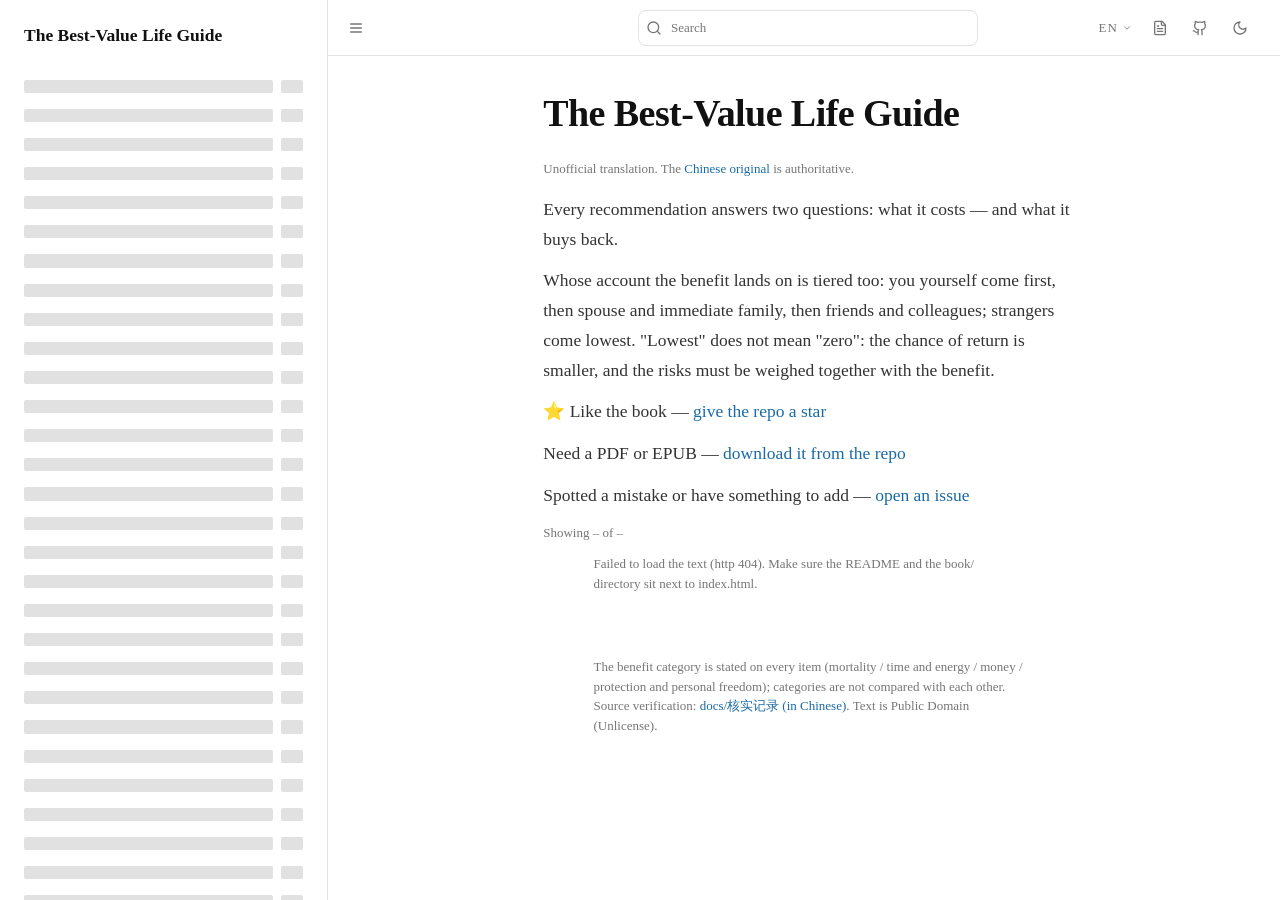
==== commit 0ae04e95: "feat(site): add pdf and epub download line (#110)" ====
--- a/site/index.html
+++ b/site/index.html
@@ -173,7 +173,7 @@
 .doc-head .meta-line a{white-space:nowrap;margin:0 6px}
 .doc-head .fork-note{margin:10px 0 0;font-size:13px;line-height:1.5;color:var(--t3)}
 .doc-head .fork-note a{color:var(--brand-1)}
-#feedback-line{margin-top:6px}
+#feedback-line-dl,#feedback-line{margin-top:6px}
 .meta-line a{color:var(--t2);text-decoration:underline;text-decoration-color:var(--divider);text-underline-offset:3px}
 .meta-line a:hover{color:var(--brand-1);text-decoration-color:var(--brand-1)}
 
@@ -292,7 +292,7 @@
     <div class="nav-r">
       <details class="lang-dd" id="lang">
         <summary title="Language / Язык / 语言" aria-label="Выбрать язык"><span id="lang-label">РУ</span><svg viewBox="0 0 24 24" fill="none" stroke="currentColor" stroke-width="2" stroke-linecap="round" stroke-linejoin="round" aria-hidden="true"><path d="m6 9 6 6 6-6"/></svg></summary>
-                                                                                                                                                                                                                                                                                                                                                                                <div class="lang-menu" role="menu">
+                                                                                                                                                                                                                                                                                                                                                                                                                                <div class="lang-menu" role="menu">
           <button type="button" role="menuitem" data-lang="en">English</button>
           <button type="button" role="menuitem" data-lang="ru">Русский</button>
           <button type="button" role="menuitem" data-lang="zh">中文</button>
@@ -400,6 +400,10 @@
         <span id="fb-star-t">Понравилась книга —</span>
         <a id="fb-star" href="https://github.com/dlgrv/HowToLiveBetter" target="_blank" rel="noopener">поставьте звезду репозиторию</a>
       </p>
+      <p class="meta-line" id="feedback-line-dl">
+        <span id="fb-dl-t">Нужны PDF или EPUB —</span>
+        <a id="fb-dl" href="https://github.com/dlgrv/HowToLiveBetter/releases/tag/ebooks-latest" target="_blank" rel="noopener">скачайте из репозитория</a>
+      </p>
       <p class="meta-line" id="feedback-line">
         <span id="fb-issue-t">Нашли ошибку в переводе или есть что добавить —</span>
         <a id="fb-issue" href="https://github.com/dlgrv/HowToLiveBetter/issues/new?template=translation-feedback.md" target="_blank" rel="noopener">откройте issue</a>
@@ -493,7 +497,7 @@
    noscriptLink:'Фильтры и поиск на этой странице требуют JavaScript. Текст можно читать напрямую: <a href="README.ru.md">README.ru.md</a> (оглавление) и каталог <a href="book/ru/">book/ru/</a>.',
    docHead:'Каждая рекомендация отвечает на два вопроса: чем рискуешь — и что получаешь.',
    docHead2:'Кому достаётся выгода, тоже разбито по уровням: сам ты — выше всего, затем супруг и близкие родственники, потом друзья и коллеги, незнакомцы — ниже всех. «Ниже всех» не значит «ноль»: просто надежда на ответ меньше, а риски нужно учитывать вместе с выгодой.',
-   fbAria:'Обратная связь', fbIssueT:'Нашли ошибку в переводе или есть что добавить —', fbIssue:'откройте issue', fbStarT:'Понравилась книга —', fbStar:'поставьте звезду репозиторию',
+   fbAria:'Обратная связь', fbIssueT:'Нашли ошибку в переводе или есть что добавить —', fbIssue:'откройте issue', fbStarT:'Понравилась книга —', fbStar:'поставьте звезду репозиторию', fbDlT:'Нужны PDF или EPUB —', fbDl:'скачайте из репозитория',
    shown:'Показано', of:'из', loading:'Загружаю текст…',
    empty:'Ничего не найдено. Уберите один из фильтров или попробуйте более короткий запрос.', reset:'Сбросить', resetF:'Сбросить фильтры',
    sections:'Разделы', ratioH:'Выгода/затраты', ratioS:'Оценка автора, сравнима в рамках одной категории',
@@ -532,7 +536,7 @@
    noscriptLink:'Filters and search on this page require JavaScript. The text can be read directly: <a href="README.md">README.md</a> (table of contents) and the <a href="book/en/">book/en/</a> directory.',
    docHead:'Every recommendation answers two questions: what it costs — and what it buys back.',
    docHead2:'Whose account the benefit lands on is tiered too: you yourself come first, then spouse and immediate family, then friends and colleagues; strangers come lowest. "Lowest" does not mean "zero": the chance of return is smaller, and the risks must be weighed together with the benefit.',
-   fbAria:'Feedback', fbIssueT:'Spotted a mistake or have something to add —', fbIssue:'open an issue', fbStarT:'Like the book —', fbStar:'give the repo a star',
+   fbAria:'Feedback', fbIssueT:'Spotted a mistake or have something to add —', fbIssue:'open an issue', fbStarT:'Like the book —', fbStar:'give the repo a star', fbDlT:'Need a PDF or EPUB —', fbDl:'download it from the repo',
    shown:'Showing', of:'of', loading:'Loading text…',
    empty:'Nothing found. Remove one of the filters or try a shorter query.', reset:'Reset', resetF:'Reset filters',
    sections:'Sections', ratioH:'Benefit / costs', ratioS:'Author judgment, comparable within one category only',
@@ -571,7 +575,7 @@
    noscriptLink:'Los filtros y la búsqueda de esta página requieren JavaScript. El texto se puede leer directamente: <a href="../README.es.md">README.es.md</a> (índice) y el directorio <a href="../book/es/">book/es/</a>.',
    docHead:'Cada recomendación responde a dos preguntas: qué cuesta — y qué devuelve.',
    docHead2:'A quién llega el beneficio también está por niveles: primero tú mismo, luego tu cónyuge y la familia directa, después amigos y colegas; los extraños van al final. «Final» no significa «cero»: la probabilidad de retorno es menor y hay que sopesar los riesgos junto con el beneficio.',
-   fbAria:'Comentarios', fbIssueT:'¿Detectaste un error o tienes algo que añadir —', fbIssue:'abre un issue', fbStarT:'¿Te gusta el libro —', fbStar:'dale una estrella al repositorio',
+   fbAria:'Comentarios', fbIssueT:'¿Detectaste un error o tienes algo que añadir —', fbIssue:'abre un issue', fbStarT:'¿Te gusta el libro —', fbStar:'dale una estrella al repositorio', fbDlT:'¿Quieres PDF o EPUB —', fbDl:'descárgalo del repositorio',
    shown:'Mostrando', of:'de', loading:'Cargando el texto…',
    empty:'No se encontró nada. Quita uno de los filtros o prueba con una búsqueda más corta.', reset:'Reiniciar', resetF:'Reiniciar filtros',
    sections:'Secciones', ratioH:'Beneficio / costos', ratioS:'Juicio del autor, comparable solo dentro de una misma categoría',
@@ -610,7 +614,7 @@
    noscriptLink:'Os filtros e a busca desta página exigem JavaScript. O texto pode ser lido diretamente: <a href="../README.pt.md">README.pt.md</a> (índice) e o diretório <a href="../book/pt/">book/pt/</a>.',
    docHead:'Cada recomendação responde a duas perguntas: o que custa — e o que devolve.',
    docHead2:'A quem o benefício chega também é em camadas: primeiro você, depois cônjuge e família direta, depois amigos e colegas; estranhos vêm por último. «Por último» não significa «zero»: a chance de retorno é menor e os riscos precisam ser pesados junto com o benefício.',
-   fbAria:'Feedback', fbIssueT:'Encontrou um erro ou quer sugerir algo —', fbIssue:'abra um issue', fbStarT:'Gostou do livro —', fbStar:'dê uma estrela ao repositório',
+   fbAria:'Feedback', fbIssueT:'Encontrou um erro ou quer sugerir algo —', fbIssue:'abra um issue', fbStarT:'Gostou do livro —', fbStar:'dê uma estrela ao repositório', fbDlT:'Quer PDF ou EPUB —', fbDl:'baixe no repositório',
    shown:'Mostrando', of:'de', loading:'Carregando o texto…',
    empty:'Nada encontrado. Remova um dos filtros ou tente uma busca mais curta.', reset:'Reiniciar', resetF:'Reiniciar filtros',
    sections:'Seções', ratioH:'Benefício / custos', ratioS:'Julgamento do autor, comparável só dentro da mesma categoria',
@@ -649,7 +653,7 @@
    noscriptLink:'本页的筛选与搜索需要 JavaScript。也可直接阅读：<a href="README.zh.md">README.zh.md</a>（目录）与 <a href="book/">book/</a> 目录。',
    docHead:'每条建议回答两个问题：付出什么——换回什么。',
    docHead2:'收益算在谁头上也分档：你自己最高，其次是配偶与直系亲属，再次是朋友同事，陌生人最低。「最低」不是「零」：只是回报的期望更小，风险要与收益一起权衡。',
-   fbAria:'反馈', fbIssueT:'发现翻译有误或有补充想法 —', fbIssue:'欢迎提 issue', fbStarT:'觉得这本书不错 —', fbStar:'给仓库点个 star',
+   fbAria:'反馈', fbIssueT:'发现翻译有误或有补充想法 —', fbIssue:'欢迎提 issue', fbStarT:'觉得这本书不错 —', fbStar:'给仓库点个 star', fbDlT:'想要 PDF 或 EPUB —', fbDl:'从仓库下载',
    shown:'显示', of:'/', loading:'正在载入正文…',
    empty:'没有符合条件的结果。请去掉一个筛选条件，或换更短的关键词。', reset:'重置', resetF:'重置筛选',
    sections:'小节', ratioH:'性价比', ratioS:'作者判断，仅在同一口径内可比',
@@ -713,6 +717,8 @@
   if(fb){ fb.textContent=t.fbIssue; fb.href=issueUrl; }
   const st=document.getElementById('fb-star-t'); if(st) st.textContent=t.fbStarT;
   const fs=document.getElementById('fb-star'); if(fs) fs.textContent=t.fbStar;
+  const dt=document.getElementById('fb-dl-t'); if(dt) dt.textContent=t.fbDlT;
+  const fd=document.getElementById('fb-dl'); if(fd) fd.textContent=t.fbDl;
   document.getElementById('f-dispute').parentElement.childNodes[1].textContent=t.fDispute;
   document.getElementById('f-todo').parentElement.childNodes[1].textContent=t.fTodo;
   document.getElementById('reset').textContent=t.resetF;
@@ -886,7 +892,7 @@
   const rows = [];
   for (const line of m[1].split(/\r?\n/)){
     const c = /^\|\s*(.+?)\s*\|\s*(.+?)\s*\|$/.exec(line);
-    if (!c || c[1] === 'термин' || c[1] === 'Term' || /^-+$/.test(c[1])) continue;
+    if (!c || /^(?:термин|Term|Termo|术语)$/i.test(c[1].trim()) || /^-+$/.test(c[1].trim())) continue;
     for (const t of c[1].split('、')){
       const term = t.trim(); if (!term) continue;
       rows.push({term, meaning: c[2], latin: /^[A-Za-z0-9%. ]+$/.test(term)});
@@ -894,13 +900,14 @@
   }
   rows.sort((a,b) => b.term.length - a.term.length);
   // 合并成一条正则：长词在前保证最长匹配，拉丁术语要求前后不是字母数字
+  // Empty alt → RegExp('') matches every offset and freezes termify on large pages (PT README had no glossary table).
   const escRe = (t) => t.replace(/[.*+?^${}()|[\]\\]/g, '\\$&');
   const alt = (list) => list.map(g => escRe(g.term)).join('|');
   const parts = [];
   const latin = rows.filter(g => g.latin), cjk = rows.filter(g => !g.latin);
   if (latin.length) parts.push(`(?<![A-Za-z0-9])(?:${alt(latin)})(?![A-Za-z0-9])`);
   if (cjk.length) parts.push(`(?:${alt(cjk)})`);
-  GLOSS_RE = new RegExp(parts.join('|'), 'g');
+  GLOSS_RE = parts.length ? new RegExp(parts.join('|'), 'g') : null;
   GLOSS_BY = Object.fromEntries(rows.map(g => [g.term, g]));
   return rows;
 }
